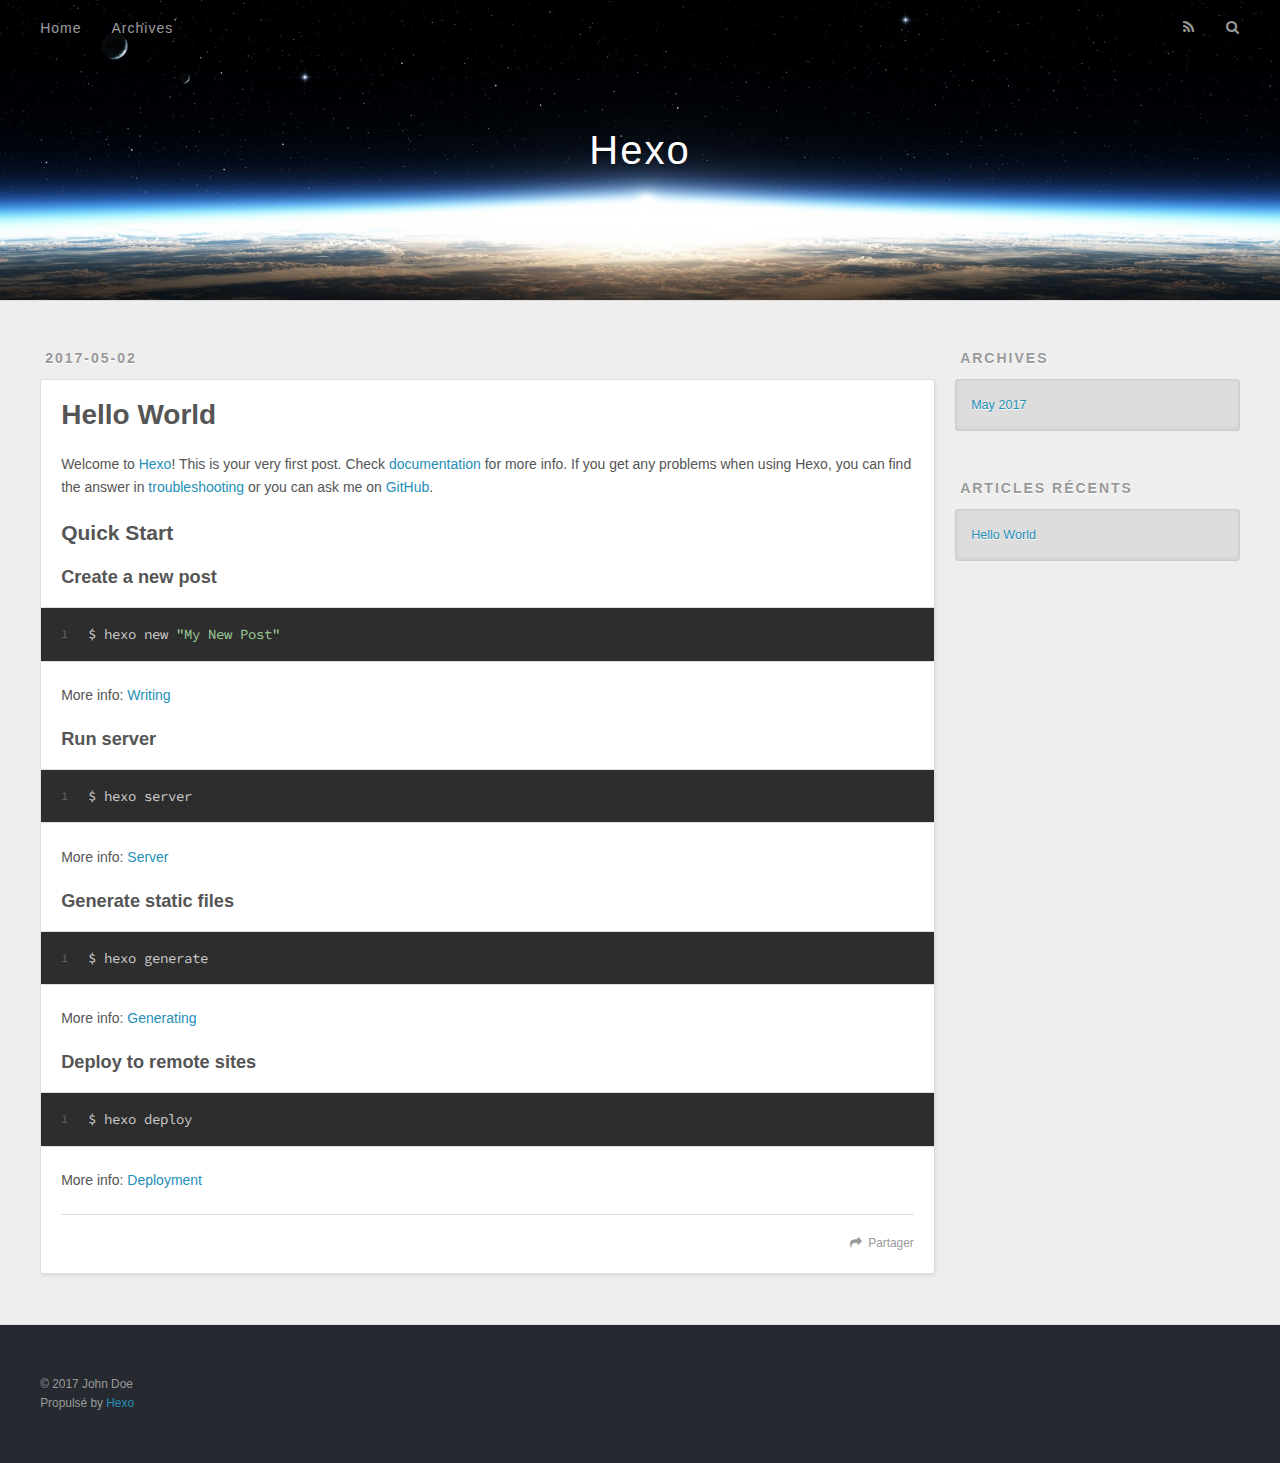
==== index.html @ 189cb456 "Site updated: 2017-05-02 16:30:55" ====
<!DOCTYPE html>
<html>
<head>
  <meta charset="utf-8">
  
  <title>Hexo</title>
  <meta name="viewport" content="width=device-width, initial-scale=1, maximum-scale=1">
  <meta property="og:type" content="website">
<meta property="og:title" content="Hexo">
<meta property="og:url" content="http://yoursite.com/index.html">
<meta property="og:site_name" content="Hexo">
<meta name="twitter:card" content="summary">
<meta name="twitter:title" content="Hexo">
  
    <link rel="alternate" href="/atom.xml" title="Hexo" type="application/atom+xml">
  
  
    <link rel="icon" href="/favicon.png">
  
  
    <link href="//fonts.googleapis.com/css?family=Source+Code+Pro" rel="stylesheet" type="text/css">
  
  <link rel="stylesheet" href="/css/style.css">
  

</head>

<body>
  <div id="container">
    <div id="wrap">
      <header id="header">
  <div id="banner"></div>
  <div id="header-outer" class="outer">
    <div id="header-title" class="inner">
      <h1 id="logo-wrap">
        <a href="/" id="logo">Hexo</a>
      </h1>
      
    </div>
    <div id="header-inner" class="inner">
      <nav id="main-nav">
        <a id="main-nav-toggle" class="nav-icon"></a>
        
          <a class="main-nav-link" href="/">Home</a>
        
          <a class="main-nav-link" href="/archives">Archives</a>
        
      </nav>
      <nav id="sub-nav">
        
          <a id="nav-rss-link" class="nav-icon" href="/atom.xml" title="Flux RSS"></a>
        
        <a id="nav-search-btn" class="nav-icon" title="Rechercher"></a>
      </nav>
      <div id="search-form-wrap">
        <form action="//google.com/search" method="get" accept-charset="UTF-8" class="search-form"><input type="search" name="q" class="search-form-input" placeholder="Search"><button type="submit" class="search-form-submit">&#xF002;</button><input type="hidden" name="sitesearch" value="http://yoursite.com"></form>
      </div>
    </div>
  </div>
</header>
      <div class="outer">
        <section id="main">
  
    <article id="post-hello-world" class="article article-type-post" itemscope itemprop="blogPost">
  <div class="article-meta">
    <a href="/2017/05/02/hello-world/" class="article-date">
  <time datetime="2017-05-02T08:18:57.181Z" itemprop="datePublished">2017-05-02</time>
</a>
    
  </div>
  <div class="article-inner">
    
    
      <header class="article-header">
        
  
    <h1 itemprop="name">
      <a class="article-title" href="/2017/05/02/hello-world/">Hello World</a>
    </h1>
  

      </header>
    
    <div class="article-entry" itemprop="articleBody">
      
        <p>Welcome to <a href="https://hexo.io/" target="_blank" rel="external">Hexo</a>! This is your very first post. Check <a href="https://hexo.io/docs/" target="_blank" rel="external">documentation</a> for more info. If you get any problems when using Hexo, you can find the answer in <a href="https://hexo.io/docs/troubleshooting.html" target="_blank" rel="external">troubleshooting</a> or you can ask me on <a href="https://github.com/hexojs/hexo/issues" target="_blank" rel="external">GitHub</a>.</p>
<h2 id="Quick-Start"><a href="#Quick-Start" class="headerlink" title="Quick Start"></a>Quick Start</h2><h3 id="Create-a-new-post"><a href="#Create-a-new-post" class="headerlink" title="Create a new post"></a>Create a new post</h3><figure class="highlight bash"><table><tr><td class="gutter"><pre><div class="line">1</div></pre></td><td class="code"><pre><div class="line">$ hexo new <span class="string">"My New Post"</span></div></pre></td></tr></table></figure>
<p>More info: <a href="https://hexo.io/docs/writing.html" target="_blank" rel="external">Writing</a></p>
<h3 id="Run-server"><a href="#Run-server" class="headerlink" title="Run server"></a>Run server</h3><figure class="highlight bash"><table><tr><td class="gutter"><pre><div class="line">1</div></pre></td><td class="code"><pre><div class="line">$ hexo server</div></pre></td></tr></table></figure>
<p>More info: <a href="https://hexo.io/docs/server.html" target="_blank" rel="external">Server</a></p>
<h3 id="Generate-static-files"><a href="#Generate-static-files" class="headerlink" title="Generate static files"></a>Generate static files</h3><figure class="highlight bash"><table><tr><td class="gutter"><pre><div class="line">1</div></pre></td><td class="code"><pre><div class="line">$ hexo generate</div></pre></td></tr></table></figure>
<p>More info: <a href="https://hexo.io/docs/generating.html" target="_blank" rel="external">Generating</a></p>
<h3 id="Deploy-to-remote-sites"><a href="#Deploy-to-remote-sites" class="headerlink" title="Deploy to remote sites"></a>Deploy to remote sites</h3><figure class="highlight bash"><table><tr><td class="gutter"><pre><div class="line">1</div></pre></td><td class="code"><pre><div class="line">$ hexo deploy</div></pre></td></tr></table></figure>
<p>More info: <a href="https://hexo.io/docs/deployment.html" target="_blank" rel="external">Deployment</a></p>

      
    </div>
    <footer class="article-footer">
      <a data-url="http://yoursite.com/2017/05/02/hello-world/" data-id="cj27aip4900002wi1bpzi18tr" class="article-share-link">Partager</a>
      
      
    </footer>
  </div>
  
</article>


  

</section>
        
          <aside id="sidebar">
  
    

  
    

  
    
  
    
  <div class="widget-wrap">
    <h3 class="widget-title">Archives</h3>
    <div class="widget">
      <ul class="archive-list"><li class="archive-list-item"><a class="archive-list-link" href="/archives/2017/05/">May 2017</a></li></ul>
    </div>
  </div>


  
    
  <div class="widget-wrap">
    <h3 class="widget-title">Articles récents</h3>
    <div class="widget">
      <ul>
        
          <li>
            <a href="/2017/05/02/hello-world/">Hello World</a>
          </li>
        
      </ul>
    </div>
  </div>

  
</aside>
        
      </div>
      <footer id="footer">
  
  <div class="outer">
    <div id="footer-info" class="inner">
      &copy; 2017 John Doe<br>
      Propulsé by <a href="http://hexo.io/" target="_blank">Hexo</a>
    </div>
  </div>
</footer>
    </div>
    <nav id="mobile-nav">
  
    <a href="/" class="mobile-nav-link">Home</a>
  
    <a href="/archives" class="mobile-nav-link">Archives</a>
  
</nav>
    

<script src="//ajax.googleapis.com/ajax/libs/jquery/2.0.3/jquery.min.js"></script>


  <link rel="stylesheet" href="/fancybox/jquery.fancybox.css">
  <script src="/fancybox/jquery.fancybox.pack.js"></script>


<script src="/js/script.js"></script>

  </div>
</body>
</html>
---- css/style.css ----
body {
  width: 100%;
}
body:before,
body:after {
  content: "";
  display: table;
}
body:after {
  clear: both;
}
html,
body,
div,
span,
applet,
object,
iframe,
h1,
h2,
h3,
h4,
h5,
h6,
p,
blockquote,
pre,
a,
abbr,
acronym,
address,
big,
cite,
code,
del,
dfn,
em,
img,
ins,
kbd,
q,
s,
samp,
small,
strike,
strong,
sub,
sup,
tt,
var,
dl,
dt,
dd,
ol,
ul,
li,
fieldset,
form,
label,
legend,
table,
caption,
tbody,
tfoot,
thead,
tr,
th,
td {
  margin: 0;
  padding: 0;
  border: 0;
  outline: 0;
  font-weight: inherit;
  font-style: inherit;
  font-family: inherit;
  font-size: 100%;
  vertical-align: baseline;
}
body {
  line-height: 1;
  color: #000;
  background: #fff;
}
ol,
ul {
  list-style: none;
}
table {
  border-collapse: separate;
  border-spacing: 0;
  vertical-align: middle;
}
caption,
th,
td {
  text-align: left;
  font-weight: normal;
  vertical-align: middle;
}
a img {
  border: none;
}
input,
button {
  margin: 0;
  padding: 0;
}
input::-moz-focus-inner,
button::-moz-focus-inner {
  border: 0;
  padding: 0;
}
@font-face {
  font-family: FontAwesome;
  font-style: normal;
  font-weight: normal;
  src: url("fonts/fontawesome-webfont.eot?v=#4.0.3");
  src: url("fonts/fontawesome-webfont.eot?#iefix&v=#4.0.3") format("embedded-opentype"), url("fonts/fontawesome-webfont.woff?v=#4.0.3") format("woff"), url("fonts/fontawesome-webfont.ttf?v=#4.0.3") format("truetype"), url("fonts/fontawesome-webfont.svg#fontawesomeregular?v=#4.0.3") format("svg");
}
html,
body,
#container {
  height: 100%;
}
body {
  background: #eee;
  font: 14px "Helvetica Neue", Helvetica, Arial, sans-serif;
  -webkit-text-size-adjust: 100%;
}
.outer {
  max-width: 1220px;
  margin: 0 auto;
  padding: 0 20px;
}
.outer:before,
.outer:after {
  content: "";
  display: table;
}
.outer:after {
  clear: both;
}
.inner {
  display: inline;
  float: left;
  width: 98.33333333333333%;
  margin: 0 0.833333333333333%;
}
.left,
.alignleft {
  float: left;
}
.right,
.alignright {
  float: right;
}
.clear {
  clear: both;
}
#container {
  position: relative;
}
.mobile-nav-on {
  overflow: hidden;
}
#wrap {
  height: 100%;
  width: 100%;
  position: absolute;
  top: 0;
  left: 0;
  -webkit-transition: 0.2s ease-out;
  -moz-transition: 0.2s ease-out;
  -ms-transition: 0.2s ease-out;
  transition: 0.2s ease-out;
  z-index: 1;
  background: #eee;
}
.mobile-nav-on #wrap {
  left: 280px;
}
@media screen and (min-width: 768px) {
  #main {
    display: inline;
    float: left;
    width: 73.33333333333333%;
    margin: 0 0.833333333333333%;
  }
}
.article-date,
.article-category-link,
.archive-year,
.widget-title {
  text-decoration: none;
  text-transform: uppercase;
  letter-spacing: 2px;
  color: #999;
  margin-bottom: 1em;
  margin-left: 5px;
  line-height: 1em;
  text-shadow: 0 1px #fff;
  font-weight: bold;
}
.article-inner,
.archive-article-inner {
  background: #fff;
  -webkit-box-shadow: 1px 2px 3px #ddd;
  box-shadow: 1px 2px 3px #ddd;
  border: 1px solid #ddd;
  border-radius: 3px;
}
.article-entry h1,
.widget h1 {
  font-size: 2em;
}
.article-entry h2,
.widget h2 {
  font-size: 1.5em;
}
.article-entry h3,
.widget h3 {
  font-size: 1.3em;
}
.article-entry h4,
.widget h4 {
  font-size: 1.2em;
}
.article-entry h5,
.widget h5 {
  font-size: 1em;
}
.article-entry h6,
.widget h6 {
  font-size: 1em;
  color: #999;
}
.article-entry hr,
.widget hr {
  border: 1px dashed #ddd;
}
.article-entry strong,
.widget strong {
  font-weight: bold;
}
.article-entry em,
.widget em,
.article-entry cite,
.widget cite {
  font-style: italic;
}
.article-entry sup,
.widget sup,
.article-entry sub,
.widget sub {
  font-size: 0.75em;
  line-height: 0;
  position: relative;
  vertical-align: baseline;
}
.article-entry sup,
.widget sup {
  top: -0.5em;
}
.article-entry sub,
.widget sub {
  bottom: -0.2em;
}
.article-entry small,
.widget small {
  font-size: 0.85em;
}
.article-entry acronym,
.widget acronym,
.article-entry abbr,
.widget abbr {
  border-bottom: 1px dotted;
}
.article-entry ul,
.widget ul,
.article-entry ol,
.widget ol,
.article-entry dl,
.widget dl {
  margin: 0 20px;
  line-height: 1.6em;
}
.article-entry ul ul,
.widget ul ul,
.article-entry ol ul,
.widget ol ul,
.article-entry ul ol,
.widget ul ol,
.article-entry ol ol,
.widget ol ol {
  margin-top: 0;
  margin-bottom: 0;
}
.article-entry ul,
.widget ul {
  list-style: disc;
}
.article-entry ol,
.widget ol {
  list-style: decimal;
}
.article-entry dt,
.widget dt {
  font-weight: bold;
}
#header {
  height: 300px;
  position: relative;
  border-bottom: 1px solid #ddd;
}
#header:before,
#header:after {
  content: "";
  position: absolute;
  left: 0;
  right: 0;
  height: 40px;
}
#header:before {
  top: 0;
  background: -webkit-linear-gradient(rgba(0,0,0,0.2), transparent);
  background: -moz-linear-gradient(rgba(0,0,0,0.2), transparent);
  background: -ms-linear-gradient(rgba(0,0,0,0.2), transparent);
  background: linear-gradient(rgba(0,0,0,0.2), transparent);
}
#header:after {
  bottom: 0;
  background: -webkit-linear-gradient(transparent, rgba(0,0,0,0.2));
  background: -moz-linear-gradient(transparent, rgba(0,0,0,0.2));
  background: -ms-linear-gradient(transparent, rgba(0,0,0,0.2));
  background: linear-gradient(transparent, rgba(0,0,0,0.2));
}
#header-outer {
  height: 100%;
  position: relative;
}
#header-inner {
  position: relative;
  overflow: hidden;
}
#banner {
  position: absolute;
  top: 0;
  left: 0;
  width: 100%;
  height: 100%;
  background: url("images/banner.jpg") center #000;
  -webkit-background-size: cover;
  -moz-background-size: cover;
  background-size: cover;
  z-index: -1;
}
#header-title {
  text-align: center;
  height: 40px;
  position: absolute;
  top: 50%;
  left: 0;
  margin-top: -20px;
}
#logo,
#subtitle {
  text-decoration: none;
  color: #fff;
  font-weight: 300;
  text-shadow: 0 1px 4px rgba(0,0,0,0.3);
}
#logo {
  font-size: 40px;
  line-height: 40px;
  letter-spacing: 2px;
}
#subtitle {
  font-size: 16px;
  line-height: 16px;
  letter-spacing: 1px;
}
#subtitle-wrap {
  margin-top: 16px;
}
#main-nav {
  float: left;
  margin-left: -15px;
}
.nav-icon,
.main-nav-link {
  float: left;
  color: #fff;
  opacity: 0.6;
  text-decoration: none;
  text-shadow: 0 1px rgba(0,0,0,0.2);
  -webkit-transition: opacity 0.2s;
  -moz-transition: opacity 0.2s;
  -ms-transition: opacity 0.2s;
  transition: opacity 0.2s;
  display: block;
  padding: 20px 15px;
}
.nav-icon:hover,
.main-nav-link:hover {
  opacity: 1;
}
.nav-icon {
  font-family: FontAwesome;
  text-align: center;
  font-size: 14px;
  width: 14px;
  height: 14px;
  padding: 20px 15px;
  position: relative;
  cursor: pointer;
}
.main-nav-link {
  font-weight: 300;
  letter-spacing: 1px;
}
@media screen and (max-width: 479px) {
  .main-nav-link {
    display: none;
  }
}
#main-nav-toggle {
  display: none;
}
#main-nav-toggle:before {
  content: "\f0c9";
}
@media screen and (max-width: 479px) {
  #main-nav-toggle {
    display: block;
  }
}
#sub-nav {
  float: right;
  margin-right: -15px;
}
#nav-rss-link:before {
  content: "\f09e";
}
#nav-search-btn:before {
  content: "\f002";
}
#search-form-wrap {
  position: absolute;
  top: 15px;
  width: 150px;
  height: 30px;
  right: -150px;
  opacity: 0;
  -webkit-transition: 0.2s ease-out;
  -moz-transition: 0.2s ease-out;
  -ms-transition: 0.2s ease-out;
  transition: 0.2s ease-out;
}
#search-form-wrap.on {
  opacity: 1;
  right: 0;
}
@media screen and (max-width: 479px) {
  #search-form-wrap {
    width: 100%;
    right: -100%;
  }
}
.search-form {
  position: absolute;
  top: 0;
  left: 0;
  right: 0;
  background: #fff;
  padding: 5px 15px;
  border-radius: 15px;
  -webkit-box-shadow: 0 0 10px rgba(0,0,0,0.3);
  box-shadow: 0 0 10px rgba(0,0,0,0.3);
}
.search-form-input {
  border: none;
  background: none;
  color: #555;
  width: 100%;
  font: 13px "Helvetica Neue", Helvetica, Arial, sans-serif;
  outline: none;
}
.search-form-input::-webkit-search-results-decoration,
.search-form-input::-webkit-search-cancel-button {
  -webkit-appearance: none;
}
.search-form-submit {
  position: absolute;
  top: 50%;
  right: 10px;
  margin-top: -7px;
  font: 13px FontAwesome;
  border: none;
  background: none;
  color: #bbb;
  cursor: pointer;
}
.search-form-submit:hover,
.search-form-submit:focus {
  color: #777;
}
.article {
  margin: 50px 0;
}
.article-inner {
  overflow: hidden;
}
.article-meta:before,
.article-meta:after {
  content: "";
  display: table;
}
.article-meta:after {
  clear: both;
}
.article-date {
  float: left;
}
.article-category {
  float: left;
  line-height: 1em;
  color: #ccc;
  text-shadow: 0 1px #fff;
  margin-left: 8px;
}
.article-category:before {
  content: "\2022";
}
.article-category-link {
  margin: 0 12px 1em;
}
.article-header {
  padding: 20px 20px 0;
}
.article-title {
  text-decoration: none;
  font-size: 2em;
  font-weight: bold;
  color: #555;
  line-height: 1.1em;
  -webkit-transition: color 0.2s;
  -moz-transition: color 0.2s;
  -ms-transition: color 0.2s;
  transition: color 0.2s;
}
a.article-title:hover {
  color: #258fb8;
}
.article-entry {
  color: #555;
  padding: 0 20px;
}
.article-entry:before,
.article-entry:after {
  content: "";
  display: table;
}
.article-entry:after {
  clear: both;
}
.article-entry p,
.article-entry table {
  line-height: 1.6em;
  margin: 1.6em 0;
}
.article-entry h1,
.article-entry h2,
.article-entry h3,
.article-entry h4,
.article-entry h5,
.article-entry h6 {
  font-weight: bold;
}
.article-entry h1,
.article-entry h2,
.article-entry h3,
.article-entry h4,
.article-entry h5,
.article-entry h6 {
  line-height: 1.1em;
  margin: 1.1em 0;
}
.article-entry a {
  color: #258fb8;
  text-decoration: none;
}
.article-entry a:hover {
  text-decoration: underline;
}
.article-entry ul,
.article-entry ol,
.article-entry dl {
  margin-top: 1.6em;
  margin-bottom: 1.6em;
}
.article-entry img,
.article-entry video {
  max-width: 100%;
  height: auto;
  display: block;
  margin: auto;
}
.article-entry iframe {
  border: none;
}
.article-entry table {
  width: 100%;
  border-collapse: collapse;
  border-spacing: 0;
}
.article-entry th {
  font-weight: bold;
  border-bottom: 3px solid #ddd;
  padding-bottom: 0.5em;
}
.article-entry td {
  border-bottom: 1px solid #ddd;
  padding: 10px 0;
}
.article-entry blockquote {
  font-family: Georgia, "Times New Roman", serif;
  font-size: 1.4em;
  margin: 1.6em 20px;
  text-align: center;
}
.article-entry blockquote footer {
  font-size: 14px;
  margin: 1.6em 0;
  font-family: "Helvetica Neue", Helvetica, Arial, sans-serif;
}
.article-entry blockquote footer cite:before {
  content: "—";
  padding: 0 0.5em;
}
.article-entry .pullquote {
  text-align: left;
  width: 45%;
  margin: 0;
}
.article-entry .pullquote.left {
  margin-left: 0.5em;
  margin-right: 1em;
}
.article-entry .pullquote.right {
  margin-right: 0.5em;
  margin-left: 1em;
}
.article-entry .caption {
  color: #999;
  display: block;
  font-size: 0.9em;
  margin-top: 0.5em;
  position: relative;
  text-align: center;
}
.article-entry .video-container {
  position: relative;
  padding-top: 56.25%;
  height: 0;
  overflow: hidden;
}
.article-entry .video-container iframe,
.article-entry .video-container object,
.article-entry .video-container embed {
  position: absolute;
  top: 0;
  left: 0;
  width: 100%;
  height: 100%;
  margin-top: 0;
}
.article-more-link a {
  display: inline-block;
  line-height: 1em;
  padding: 6px 15px;
  border-radius: 15px;
  background: #eee;
  color: #999;
  text-shadow: 0 1px #fff;
  text-decoration: none;
}
.article-more-link a:hover {
  background: #258fb8;
  color: #fff;
  text-decoration: none;
  text-shadow: 0 1px #1e7293;
}
.article-footer {
  font-size: 0.85em;
  line-height: 1.6em;
  border-top: 1px solid #ddd;
  padding-top: 1.6em;
  margin: 0 20px 20px;
}
.article-footer:before,
.article-footer:after {
  content: "";
  display: table;
}
.article-footer:after {
  clear: both;
}
.article-footer a {
  color: #999;
  text-decoration: none;
}
.article-footer a:hover {
  color: #555;
}
.article-tag-list-item {
  float: left;
  margin-right: 10px;
}
.article-tag-list-link:before {
  content: "#";
}
.article-comment-link {
  float: right;
}
.article-comment-link:before {
  content: "\f075";
  font-family: FontAwesome;
  padding-right: 8px;
}
.article-share-link {
  cursor: pointer;
  float: right;
  margin-left: 20px;
}
.article-share-link:before {
  content: "\f064";
  font-family: FontAwesome;
  padding-right: 6px;
}
#article-nav {
  position: relative;
}
#article-nav:before,
#article-nav:after {
  content: "";
  display: table;
}
#article-nav:after {
  clear: both;
}
@media screen and (min-width: 768px) {
  #article-nav {
    margin: 50px 0;
  }
  #article-nav:before {
    width: 8px;
    height: 8px;
    position: absolute;
    top: 50%;
    left: 50%;
    margin-top: -4px;
    margin-left: -4px;
    content: "";
    border-radius: 50%;
    background: #ddd;
    -webkit-box-shadow: 0 1px 2px #fff;
    box-shadow: 0 1px 2px #fff;
  }
}
.article-nav-link-wrap {
  text-decoration: none;
  text-shadow: 0 1px #fff;
  color: #999;
  -webkit-box-sizing: border-box;
  -moz-box-sizing: border-box;
  box-sizing: border-box;
  margin-top: 50px;
  text-align: center;
  display: block;
}
.article-nav-link-wrap:hover {
  color: #555;
}
@media screen and (min-width: 768px) {
  .article-nav-link-wrap {
    width: 50%;
    margin-top: 0;
  }
}
@media screen and (min-width: 768px) {
  #article-nav-newer {
    float: left;
    text-align: right;
    padding-right: 20px;
  }
}
@media screen and (min-width: 768px) {
  #article-nav-older {
    float: right;
    text-align: left;
    padding-left: 20px;
  }
}
.article-nav-caption {
  text-transform: uppercase;
  letter-spacing: 2px;
  color: #ddd;
  line-height: 1em;
  font-weight: bold;
}
#article-nav-newer .article-nav-caption {
  margin-right: -2px;
}
.article-nav-title {
  font-size: 0.85em;
  line-height: 1.6em;
  margin-top: 0.5em;
}
.article-share-box {
  position: absolute;
  display: none;
  background: #fff;
  -webkit-box-shadow: 1px 2px 10px rgba(0,0,0,0.2);
  box-shadow: 1px 2px 10px rgba(0,0,0,0.2);
  border-radius: 3px;
  margin-left: -145px;
  overflow: hidden;
  z-index: 1;
}
.article-share-box.on {
  display: block;
}
.article-share-input {
  width: 100%;
  background: none;
  -webkit-box-sizing: border-box;
  -moz-box-sizing: border-box;
  box-sizing: border-box;
  font: 14px "Helvetica Neue", Helvetica, Arial, sans-serif;
  padding: 0 15px;
  color: #555;
  outline: none;
  border: 1px solid #ddd;
  border-radius: 3px 3px 0 0;
  height: 36px;
  line-height: 36px;
}
.article-share-links {
  background: #eee;
}
.article-share-links:before,
.article-share-links:after {
  content: "";
  display: table;
}
.article-share-links:after {
  clear: both;
}
.article-share-twitter,
.article-share-facebook,
.article-share-pinterest,
.article-share-google {
  width: 50px;
  height: 36px;
  display: block;
  float: left;
  position: relative;
  color: #999;
  text-shadow: 0 1px #fff;
}
.article-share-twitter:before,
.article-share-facebook:before,
.article-share-pinterest:before,
.article-share-google:before {
  font-size: 20px;
  font-family: FontAwesome;
  width: 20px;
  height: 20px;
  position: absolute;
  top: 50%;
  left: 50%;
  margin-top: -10px;
  margin-left: -10px;
  text-align: center;
}
.article-share-twitter:hover,
.article-share-facebook:hover,
.article-share-pinterest:hover,
.article-share-google:hover {
  color: #fff;
}
.article-share-twitter:before {
  content: "\f099";
}
.article-share-twitter:hover {
  background: #00aced;
  text-shadow: 0 1px #008abe;
}
.article-share-facebook:before {
  content: "\f09a";
}
.article-share-facebook:hover {
  background: #3b5998;
  text-shadow: 0 1px #2f477a;
}
.article-share-pinterest:before {
  content: "\f0d2";
}
.article-share-pinterest:hover {
  background: #cb2027;
  text-shadow: 0 1px #a21a1f;
}
.article-share-google:before {
  content: "\f0d5";
}
.article-share-google:hover {
  background: #dd4b39;
  text-shadow: 0 1px #be3221;
}
.article-gallery {
  background: #000;
  position: relative;
}
.article-gallery-photos {
  position: relative;
  overflow: hidden;
}
.article-gallery-img {
  display: none;
  max-width: 100%;
}
.article-gallery-img:first-child {
  display: block;
}
.article-gallery-img.loaded {
  position: absolute;
  display: block;
}
.article-gallery-img img {
  display: block;
  max-width: 100%;
  margin: 0 auto;
}
#comments {
  background: #fff;
  -webkit-box-shadow: 1px 2px 3px #ddd;
  box-shadow: 1px 2px 3px #ddd;
  padding: 20px;
  border: 1px solid #ddd;
  border-radius: 3px;
  margin: 50px 0;
}
#comments a {
  color: #258fb8;
}
.archives-wrap {
  margin: 50px 0;
}
.archives:before,
.archives:after {
  content: "";
  display: table;
}
.archives:after {
  clear: both;
}
.archive-year-wrap {
  margin-bottom: 1em;
}
.archives {
  -webkit-column-gap: 10px;
  -moz-column-gap: 10px;
  column-gap: 10px;
}
@media screen and (min-width: 480px) and (max-width: 767px) {
  .archives {
    -webkit-column-count: 2;
    -moz-column-count: 2;
    column-count: 2;
  }
}
@media screen and (min-width: 768px) {
  .archives {
    -webkit-column-count: 3;
    -moz-column-count: 3;
    column-count: 3;
  }
}
.archive-article {
  -webkit-column-break-inside: avoid;
  page-break-inside: avoid;
  overflow: hidden;
  break-inside: avoid-column;
}
.archive-article-inner {
  padding: 10px;
  margin-bottom: 15px;
}
.archive-article-title {
  text-decoration: none;
  font-weight: bold;
  color: #555;
  -webkit-transition: color 0.2s;
  -moz-transition: color 0.2s;
  -ms-transition: color 0.2s;
  transition: color 0.2s;
  line-height: 1.6em;
}
.archive-article-title:hover {
  color: #258fb8;
}
.archive-article-footer {
  margin-top: 1em;
}
.archive-article-date {
  color: #999;
  text-decoration: none;
  font-size: 0.85em;
  line-height: 1em;
  margin-bottom: 0.5em;
  display: block;
}
#page-nav {
  margin: 50px auto;
  background: #fff;
  -webkit-box-shadow: 1px 2px 3px #ddd;
  box-shadow: 1px 2px 3px #ddd;
  border: 1px solid #ddd;
  border-radius: 3px;
  text-align: center;
  color: #999;
  overflow: hidden;
}
#page-nav:before,
#page-nav:after {
  content: "";
  display: table;
}
#page-nav:after {
  clear: both;
}
#page-nav a,
#page-nav span {
  padding: 10px 20px;
  line-height: 1;
  height: 2ex;
}
#page-nav a {
  color: #999;
  text-decoration: none;
}
#page-nav a:hover {
  background: #999;
  color: #fff;
}
#page-nav .prev {
  float: left;
}
#page-nav .next {
  float: right;
}
#page-nav .page-number {
  display: inline-block;
}
@media screen and (max-width: 479px) {
  #page-nav .page-number {
    display: none;
  }
}
#page-nav .current {
  color: #555;
  font-weight: bold;
}
#page-nav .space {
  color: #ddd;
}
#footer {
  background: #262a30;
  padding: 50px 0;
  border-top: 1px solid #ddd;
  color: #999;
}
#footer a {
  color: #258fb8;
  text-decoration: none;
}
#footer a:hover {
  text-decoration: underline;
}
#footer-info {
  line-height: 1.6em;
  font-size: 0.85em;
}
.article-entry pre,
.article-entry .highlight {
  background: #2d2d2d;
  margin: 0 -20px;
  padding: 15px 20px;
  border-style: solid;
  border-color: #ddd;
  border-width: 1px 0;
  overflow: auto;
  color: #ccc;
  line-height: 22.400000000000002px;
}
.article-entry .highlight .gutter pre,
.article-entry .gist .gist-file .gist-data .line-numbers {
  color: #666;
  font-size: 0.85em;
}
.article-entry pre,
.article-entry code {
  font-family: "Source Code Pro", Consolas, Monaco, Menlo, Consolas, monospace;
}
.article-entry code {
  background: #eee;
  text-shadow: 0 1px #fff;
  padding: 0 0.3em;
}
.article-entry pre code {
  background: none;
  text-shadow: none;
  padding: 0;
}
.article-entry .highlight pre {
  border: none;
  margin: 0;
  padding: 0;
}
.article-entry .highlight table {
  margin: 0;
  width: auto;
}
.article-entry .highlight td {
  border: none;
  padding: 0;
}
.article-entry .highlight figcaption {
  font-size: 0.85em;
  color: #999;
  line-height: 1em;
  margin-bottom: 1em;
}
.article-entry .highlight figcaption:before,
.article-entry .highlight figcaption:after {
  content: "";
  display: table;
}
.article-entry .highlight figcaption:after {
  clear: both;
}
.article-entry .highlight figcaption a {
  float: right;
}
.article-entry .highlight .gutter pre {
  text-align: right;
  padding-right: 20px;
}
.article-entry .highlight .line {
  height: 22.400000000000002px;
}
.article-entry .highlight .line.marked {
  background: #515151;
}
.article-entry .gist {
  margin: 0 -20px;
  border-style: solid;
  border-color: #ddd;
  border-width: 1px 0;
  background: #2d2d2d;
  padding: 15px 20px 15px 0;
}
.article-entry .gist .gist-file {
  border: none;
  font-family: "Source Code Pro", Consolas, Monaco, Menlo, Consolas, monospace;
  margin: 0;
}
.article-entry .gist .gist-file .gist-data {
  background: none;
  border: none;
}
.article-entry .gist .gist-file .gist-data .line-numbers {
  background: none;
  border: none;
  padding: 0 20px 0 0;
}
.article-entry .gist .gist-file .gist-data .line-data {
  padding: 0 !important;
}
.article-entry .gist .gist-file .highlight {
  margin: 0;
  padding: 0;
  border: none;
}
.article-entry .gist .gist-file .gist-meta {
  background: #2d2d2d;
  color: #999;
  font: 0.85em "Helvetica Neue", Helvetica, Arial, sans-serif;
  text-shadow: 0 0;
  padding: 0;
  margin-top: 1em;
  margin-left: 20px;
}
.article-entry .gist .gist-file .gist-meta a {
  color: #258fb8;
  font-weight: normal;
}
.article-entry .gist .gist-file .gist-meta a:hover {
  text-decoration: underline;
}
pre .comment,
pre .title {
  color: #999;
}
pre .variable,
pre .attribute,
pre .tag,
pre .regexp,
pre .ruby .constant,
pre .xml .tag .title,
pre .xml .pi,
pre .xml .doctype,
pre .html .doctype,
pre .css .id,
pre .css .class,
pre .css .pseudo {
  color: #f2777a;
}
pre .number,
pre .preprocessor,
pre .built_in,
pre .literal,
pre .params,
pre .constant {
  color: #f99157;
}
pre .class,
pre .ruby .class .title,
pre .css .rules .attribute {
  color: #9c9;
}
pre .string,
pre .value,
pre .inheritance,
pre .header,
pre .ruby .symbol,
pre .xml .cdata {
  color: #9c9;
}
pre .css .hexcolor {
  color: #6cc;
}
pre .function,
pre .python .decorator,
pre .python .title,
pre .ruby .function .title,
pre .ruby .title .keyword,
pre .perl .sub,
pre .javascript .title,
pre .coffeescript .title {
  color: #69c;
}
pre .keyword,
pre .javascript .function {
  color: #c9c;
}
@media screen and (max-width: 479px) {
  #mobile-nav {
    position: absolute;
    top: 0;
    left: 0;
    width: 280px;
    height: 100%;
    background: #191919;
    border-right: 1px solid #fff;
  }
}
@media screen and (max-width: 479px) {
  .mobile-nav-link {
    display: block;
    color: #999;
    text-decoration: none;
    padding: 15px 20px;
    font-weight: bold;
  }
  .mobile-nav-link:hover {
    color: #fff;
  }
}
@media screen and (min-width: 768px) {
  #sidebar {
    display: inline;
    float: left;
    width: 23.333333333333332%;
    margin: 0 0.833333333333333%;
  }
}
.widget-wrap {
  margin: 50px 0;
}
.widget {
  color: #777;
  text-shadow: 0 1px #fff;
  background: #ddd;
  -webkit-box-shadow: 0 -1px 4px #ccc inset;
  box-shadow: 0 -1px 4px #ccc inset;
  border: 1px solid #ccc;
  padding: 15px;
  border-radius: 3px;
}
.widget a {
  color: #258fb8;
  text-decoration: none;
}
.widget a:hover {
  text-decoration: underline;
}
.widget ul ul,
.widget ol ul,
.widget dl ul,
.widget ul ol,
.widget ol ol,
.widget dl ol,
.widget ul dl,
.widget ol dl,
.widget dl dl {
  margin-left: 15px;
  list-style: disc;
}
.widget {
  line-height: 1.6em;
  word-wrap: break-word;
  font-size: 0.9em;
}
.widget ul,
.widget ol {
  list-style: none;
  margin: 0;
}
.widget ul ul,
.widget ol ul,
.widget ul ol,
.widget ol ol {
  margin: 0 20px;
}
.widget ul ul,
.widget ol ul {
  list-style: disc;
}
.widget ul ol,
.widget ol ol {
  list-style: decimal;
}
.category-list-count,
.tag-list-count,
.archive-list-count {
  padding-left: 5px;
  color: #999;
  font-size: 0.85em;
}
.category-list-count:before,
.tag-list-count:before,
.archive-list-count:before {
  content: "(";
}
.category-list-count:after,
.tag-list-count:after,
.archive-list-count:after {
  content: ")";
}
.tagcloud a {
  margin-right: 5px;
  display: inline-block;
}
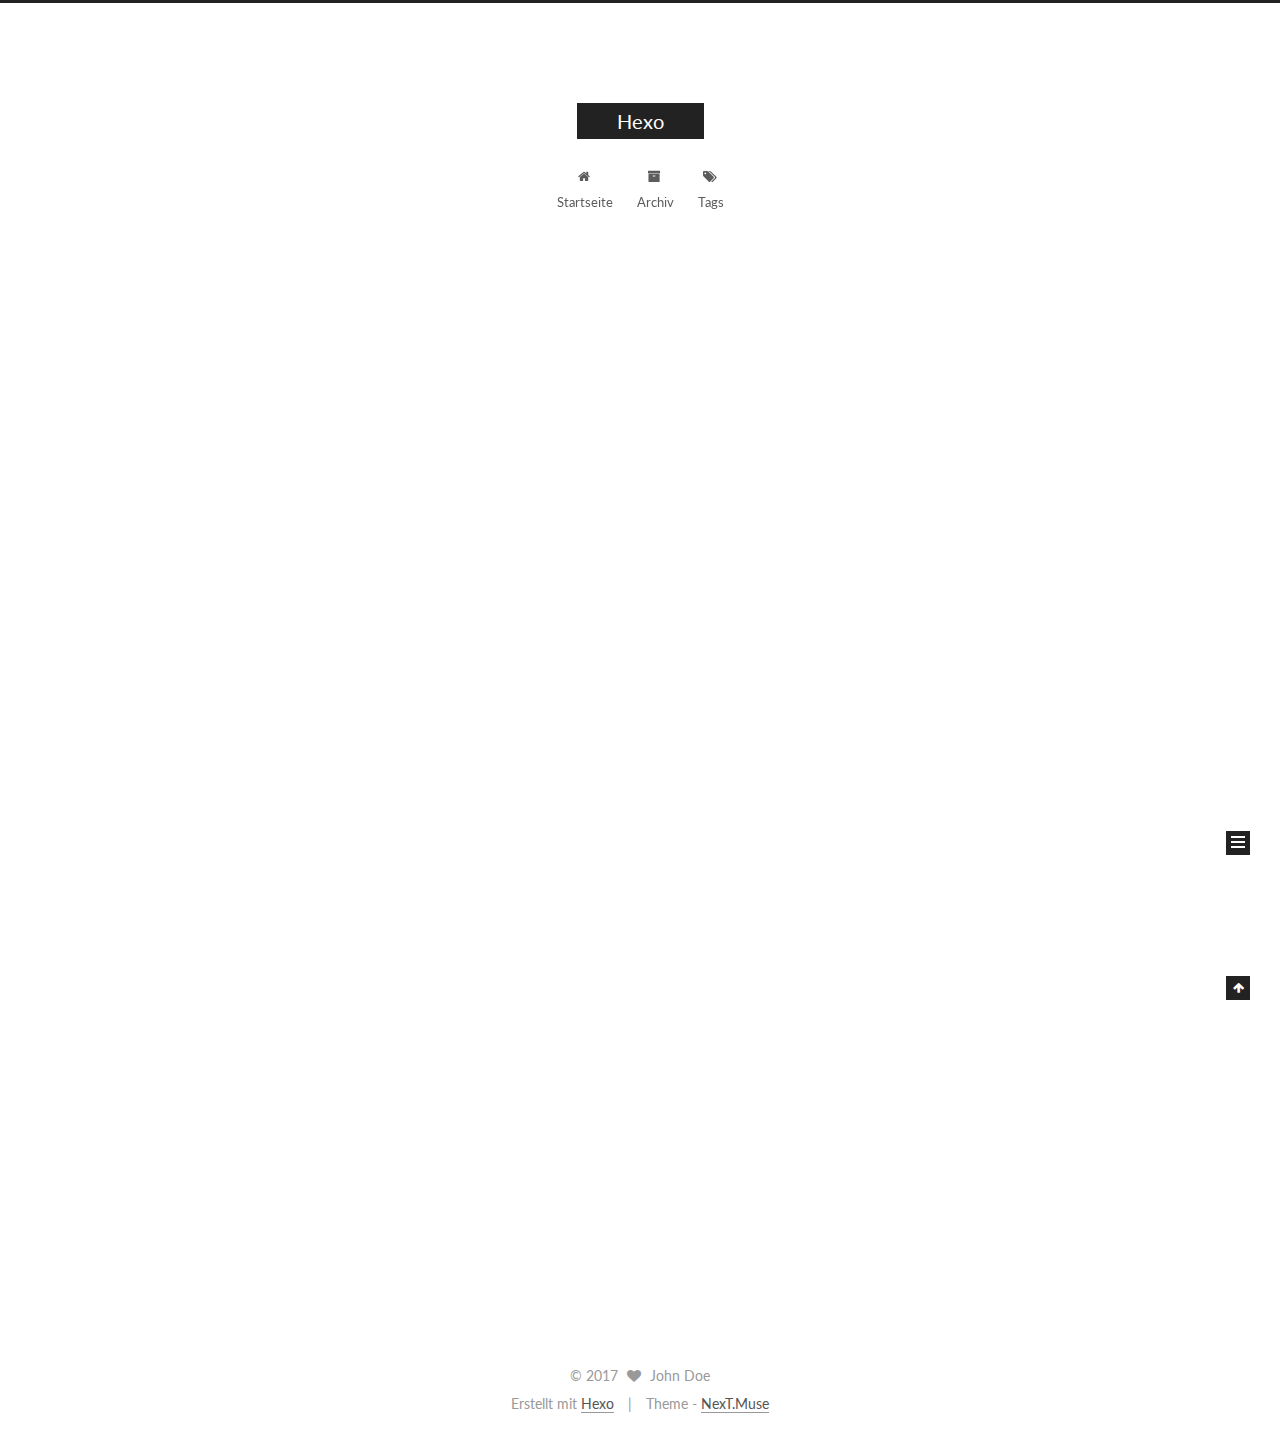
==== commit acf4b4cd: "Site updated: 2017-05-02 16:42:52" ====
--- a/index.html
+++ b/index.html
@@ -1,89 +1,332 @@
-<!DOCTYPE html>
-<html>
+<!doctype html>
+
+
+
+  
+
+
+<html class="theme-next muse use-motion" lang="">
 <head>
-  <meta charset="utf-8">
-  
-  <title>Hexo</title>
-  <meta name="viewport" content="width=device-width, initial-scale=1, maximum-scale=1">
-  <meta property="og:type" content="website">
+  <meta charset="UTF-8"/>
+<meta http-equiv="X-UA-Compatible" content="IE=edge" />
+<meta name="viewport" content="width=device-width, initial-scale=1, maximum-scale=1"/>
+
+
+
+
+
+
+<meta http-equiv="Cache-Control" content="no-transform" />
+<meta http-equiv="Cache-Control" content="no-siteapp" />
+
+
+
+
+
+
+
+
+
+
+
+
+
+
+
+  
+  
+  <link href="/lib/fancybox/source/jquery.fancybox.css?v=2.1.5" rel="stylesheet" type="text/css" />
+
+
+
+
+  
+  
+  
+  
+
+  
+    
+    
+  
+
+  
+
+  
+
+  
+
+  
+
+  
+    
+    
+    <link href="//fonts.googleapis.com/css?family=Lato:300,300italic,400,400italic,700,700italic&subset=latin,latin-ext" rel="stylesheet" type="text/css">
+  
+
+
+
+
+
+
+<link href="/lib/font-awesome/css/font-awesome.min.css?v=4.6.2" rel="stylesheet" type="text/css" />
+
+<link href="/css/main.css?v=5.1.1" rel="stylesheet" type="text/css" />
+
+
+  <meta name="keywords" content="Hexo, NexT" />
+
+
+
+
+
+
+
+
+  <link rel="shortcut icon" type="image/x-icon" href="/favicon.ico?v=5.1.1" />
+
+
+
+
+
+
+<meta property="og:type" content="website">
 <meta property="og:title" content="Hexo">
 <meta property="og:url" content="http://yoursite.com/index.html">
 <meta property="og:site_name" content="Hexo">
 <meta name="twitter:card" content="summary">
 <meta name="twitter:title" content="Hexo">
-  
-    <link rel="alternate" href="/atom.xml" title="Hexo" type="application/atom+xml">
-  
-  
-    <link rel="icon" href="/favicon.png">
-  
-  
-    <link href="//fonts.googleapis.com/css?family=Source+Code+Pro" rel="stylesheet" type="text/css">
-  
-  <link rel="stylesheet" href="/css/style.css">
-  
-
+
+
+
+<script type="text/javascript" id="hexo.configurations">
+  var NexT = window.NexT || {};
+  var CONFIG = {
+    root: '/',
+    scheme: 'Muse',
+    sidebar: {"position":"left","display":"post","offset":12,"offset_float":0,"b2t":false,"scrollpercent":false},
+    fancybox: true,
+    motion: true,
+    duoshuo: {
+      userId: '0',
+      author: 'Author'
+    },
+    algolia: {
+      applicationID: '',
+      apiKey: '',
+      indexName: '',
+      hits: {"per_page":10},
+      labels: {"input_placeholder":"Search for Posts","hits_empty":"We didn't find any results for the search: ${query}","hits_stats":"${hits} results found in ${time} ms"}
+    }
+  };
+</script>
+
+
+
+  <link rel="canonical" href="http://yoursite.com/"/>
+
+
+
+
+
+  <title>Hexo</title>
 </head>
 
-<body>
-  <div id="container">
-    <div id="wrap">
-      <header id="header">
-  <div id="banner"></div>
-  <div id="header-outer" class="outer">
-    <div id="header-title" class="inner">
-      <h1 id="logo-wrap">
-        <a href="/" id="logo">Hexo</a>
-      </h1>
-      
+<body itemscope itemtype="http://schema.org/WebPage" lang="">
+
+  
+
+
+
+
+
+
+
+
+
+
+
+
+
+
+  
+  
+    
+  
+
+  <div class="container sidebar-position-left 
+   page-home 
+ ">
+    <div class="headband"></div>
+
+    <header id="header" class="header" itemscope itemtype="http://schema.org/WPHeader">
+      <div class="header-inner"><div class="site-brand-wrapper">
+  <div class="site-meta ">
+    
+
+    <div class="custom-logo-site-title">
+      <a href="/"  class="brand" rel="start">
+        <span class="logo-line-before"><i></i></span>
+        <span class="site-title">Hexo</span>
+        <span class="logo-line-after"><i></i></span>
+      </a>
     </div>
-    <div id="header-inner" class="inner">
-      <nav id="main-nav">
-        <a id="main-nav-toggle" class="nav-icon"></a>
-        
-          <a class="main-nav-link" href="/">Home</a>
-        
-          <a class="main-nav-link" href="/archives">Archives</a>
-        
-      </nav>
-      <nav id="sub-nav">
-        
-          <a id="nav-rss-link" class="nav-icon" href="/atom.xml" title="Flux RSS"></a>
-        
-        <a id="nav-search-btn" class="nav-icon" title="Rechercher"></a>
-      </nav>
-      <div id="search-form-wrap">
-        <form action="//google.com/search" method="get" accept-charset="UTF-8" class="search-form"><input type="search" name="q" class="search-form-input" placeholder="Search"><button type="submit" class="search-form-submit">&#xF002;</button><input type="hidden" name="sitesearch" value="http://yoursite.com"></form>
-      </div>
-    </div>
+      
+        <p class="site-subtitle"></p>
+      
   </div>
-</header>
-      <div class="outer">
-        <section id="main">
-  
-    <article id="post-hello-world" class="article article-type-post" itemscope itemprop="blogPost">
-  <div class="article-meta">
-    <a href="/2017/05/02/hello-world/" class="article-date">
-  <time datetime="2017-05-02T08:18:57.181Z" itemprop="datePublished">2017-05-02</time>
-</a>
-    
+
+  <div class="site-nav-toggle">
+    <button>
+      <span class="btn-bar"></span>
+      <span class="btn-bar"></span>
+      <span class="btn-bar"></span>
+    </button>
   </div>
-  <div class="article-inner">
-    
-    
-      <header class="article-header">
-        
-  
-    <h1 itemprop="name">
-      <a class="article-title" href="/2017/05/02/hello-world/">Hello World</a>
-    </h1>
-  
-
+</div>
+
+<nav class="site-nav">
+  
+
+  
+    <ul id="menu" class="menu">
+      
+        
+        <li class="menu-item menu-item-home">
+          <a href="/" rel="section">
+            
+              <i class="menu-item-icon fa fa-fw fa-home"></i> <br />
+            
+            Startseite
+          </a>
+        </li>
+      
+        
+        <li class="menu-item menu-item-archives">
+          <a href="/archives" rel="section">
+            
+              <i class="menu-item-icon fa fa-fw fa-archive"></i> <br />
+            
+            Archiv
+          </a>
+        </li>
+      
+        
+        <li class="menu-item menu-item-tags">
+          <a href="/tags" rel="section">
+            
+              <i class="menu-item-icon fa fa-fw fa-tags"></i> <br />
+            
+            Tags
+          </a>
+        </li>
+      
+
+      
+    </ul>
+  
+
+  
+</nav>
+
+
+
+ </div>
+    </header>
+
+    <main id="main" class="main">
+      <div class="main-inner">
+        <div class="content-wrap">
+          <div id="content" class="content">
+            
+  <section id="posts" class="posts-expand">
+    
+      
+
+  
+
+  
+  
+  
+
+  <article class="post post-type-normal " itemscope itemtype="http://schema.org/Article">
+    <link itemprop="mainEntityOfPage" href="http://yoursite.com/2017/05/02/hello-world/">
+
+    <span hidden itemprop="author" itemscope itemtype="http://schema.org/Person">
+      <meta itemprop="name" content="John Doe">
+      <meta itemprop="description" content="">
+      <meta itemprop="image" content="/images/avatar.gif">
+    </span>
+
+    <span hidden itemprop="publisher" itemscope itemtype="http://schema.org/Organization">
+      <meta itemprop="name" content="Hexo">
+    </span>
+
+    
+      <header class="post-header">
+
+        
+        
+          <h1 class="post-title" itemprop="name headline">
+            
+            
+              
+                
+                <a class="post-title-link" href="/2017/05/02/hello-world/" itemprop="url">
+                  Hello World
+                </a>
+              
+            
+          </h1>
+        
+
+        <div class="post-meta">
+          <span class="post-time">
+            
+              <span class="post-meta-item-icon">
+                <i class="fa fa-calendar-o"></i>
+              </span>
+              
+                <span class="post-meta-item-text">Veröffentlicht am</span>
+              
+              <time title="Post created" itemprop="dateCreated datePublished" datetime="2017-05-02T16:18:57+08:00">
+                2017-05-02
+              </time>
+            
+
+            
+
+            
+          </span>
+
+          
+
+          
+            
+          
+
+          
+          
+
+          
+
+          
+
+          
+
+        </div>
       </header>
     
-    <div class="article-entry" itemprop="articleBody">
-      
-        <p>Welcome to <a href="https://hexo.io/" target="_blank" rel="external">Hexo</a>! This is your very first post. Check <a href="https://hexo.io/docs/" target="_blank" rel="external">documentation</a> for more info. If you get any problems when using Hexo, you can find the answer in <a href="https://hexo.io/docs/troubleshooting.html" target="_blank" rel="external">troubleshooting</a> or you can ask me on <a href="https://github.com/hexojs/hexo/issues" target="_blank" rel="external">GitHub</a>.</p>
+
+    <div class="post-body" itemprop="articleBody">
+
+      
+      
+
+      
+        
+          
+            <p>Welcome to <a href="https://hexo.io/" target="_blank" rel="external">Hexo</a>! This is your very first post. Check <a href="https://hexo.io/docs/" target="_blank" rel="external">documentation</a> for more info. If you get any problems when using Hexo, you can find the answer in <a href="https://hexo.io/docs/troubleshooting.html" target="_blank" rel="external">troubleshooting</a> or you can ask me on <a href="https://github.com/hexojs/hexo/issues" target="_blank" rel="external">GitHub</a>.</p>
 <h2 id="Quick-Start"><a href="#Quick-Start" class="headerlink" title="Quick Start"></a>Quick Start</h2><h3 id="Create-a-new-post"><a href="#Create-a-new-post" class="headerlink" title="Create a new post"></a>Create a new post</h3><figure class="highlight bash"><table><tr><td class="gutter"><pre><div class="line">1</div></pre></td><td class="code"><pre><div class="line">$ hexo new <span class="string">"My New Post"</span></div></pre></td></tr></table></figure>
 <p>More info: <a href="https://hexo.io/docs/writing.html" target="_blank" rel="external">Writing</a></p>
 <h3 id="Run-server"><a href="#Run-server" class="headerlink" title="Run server"></a>Run server</h3><figure class="highlight bash"><table><tr><td class="gutter"><pre><div class="line">1</div></pre></td><td class="code"><pre><div class="line">$ hexo server</div></pre></td></tr></table></figure>
@@ -93,88 +336,282 @@
 <h3 id="Deploy-to-remote-sites"><a href="#Deploy-to-remote-sites" class="headerlink" title="Deploy to remote sites"></a>Deploy to remote sites</h3><figure class="highlight bash"><table><tr><td class="gutter"><pre><div class="line">1</div></pre></td><td class="code"><pre><div class="line">$ hexo deploy</div></pre></td></tr></table></figure>
 <p>More info: <a href="https://hexo.io/docs/deployment.html" target="_blank" rel="external">Deployment</a></p>
 
+          
+        
       
     </div>
-    <footer class="article-footer">
-      <a data-url="http://yoursite.com/2017/05/02/hello-world/" data-id="cj27aip4900002wi1bpzi18tr" class="article-share-link">Partager</a>
-      
+
+    <div>
+      
+    </div>
+
+    <div>
+      
+    </div>
+
+    <div>
+      
+    </div>
+
+    <footer class="post-footer">
+      
+
+      
+
+      
+
+      
+      
+        <div class="post-eof"></div>
       
     </footer>
-  </div>
-  
-</article>
-
-
-  
-
-</section>
-        
-          <aside id="sidebar">
-  
-    
-
-  
-    
-
-  
-    
-  
-    
-  <div class="widget-wrap">
-    <h3 class="widget-title">Archives</h3>
-    <div class="widget">
-      <ul class="archive-list"><li class="archive-list-item"><a class="archive-list-link" href="/archives/2017/05/">May 2017</a></li></ul>
+  </article>
+
+
+    
+  </section>
+
+  
+
+
+          </div>
+          
+
+
+          
+
+        </div>
+        
+          
+  
+  <div class="sidebar-toggle">
+    <div class="sidebar-toggle-line-wrap">
+      <span class="sidebar-toggle-line sidebar-toggle-line-first"></span>
+      <span class="sidebar-toggle-line sidebar-toggle-line-middle"></span>
+      <span class="sidebar-toggle-line sidebar-toggle-line-last"></span>
     </div>
   </div>
 
-
-  
-    
-  <div class="widget-wrap">
-    <h3 class="widget-title">Articles récents</h3>
-    <div class="widget">
-      <ul>
-        
-          <li>
-            <a href="/2017/05/02/hello-world/">Hello World</a>
-          </li>
-        
-      </ul>
+  <aside id="sidebar" class="sidebar">
+    <div class="sidebar-inner">
+
+      
+
+      
+
+      <section class="site-overview sidebar-panel sidebar-panel-active">
+        <div class="site-author motion-element" itemprop="author" itemscope itemtype="http://schema.org/Person">
+          <img class="site-author-image" itemprop="image"
+               src="/images/avatar.gif"
+               alt="John Doe" />
+          <p class="site-author-name" itemprop="name">John Doe</p>
+           
+              <p class="site-description motion-element" itemprop="description"></p>
+          
+        </div>
+        <nav class="site-state motion-element">
+
+          
+            <div class="site-state-item site-state-posts">
+              <a href="/archives">
+                <span class="site-state-item-count">1</span>
+                <span class="site-state-item-name">Artikel</span>
+              </a>
+            </div>
+          
+
+          
+
+          
+
+        </nav>
+
+        
+
+        <div class="links-of-author motion-element">
+          
+        </div>
+
+        
+        
+
+        
+        
+
+        
+
+
+      </section>
+
+      
+
+      
+
     </div>
+  </aside>
+
+
+        
+      </div>
+    </main>
+
+    <footer id="footer" class="footer">
+      <div class="footer-inner">
+        <div class="copyright" >
+  
+  &copy; 
+  <span itemprop="copyrightYear">2017</span>
+  <span class="with-love">
+    <i class="fa fa-heart"></i>
+  </span>
+  <span class="author" itemprop="copyrightHolder">John Doe</span>
+</div>
+
+
+<div class="powered-by">
+  Erstellt mit  <a class="theme-link" href="https://hexo.io">Hexo</a>
+</div>
+
+<div class="theme-info">
+  Theme -
+  <a class="theme-link" href="https://github.com/iissnan/hexo-theme-next">
+    NexT.Muse
+  </a>
+</div>
+
+
+        
+
+        
+      </div>
+    </footer>
+
+    
+      <div class="back-to-top">
+        <i class="fa fa-arrow-up"></i>
+        
+      </div>
+    
+
   </div>
 
   
-</aside>
-        
-      </div>
-      <footer id="footer">
-  
-  <div class="outer">
-    <div id="footer-info" class="inner">
-      &copy; 2017 John Doe<br>
-      Propulsé by <a href="http://hexo.io/" target="_blank">Hexo</a>
-    </div>
-  </div>
-</footer>
-    </div>
-    <nav id="mobile-nav">
-  
-    <a href="/" class="mobile-nav-link">Home</a>
-  
-    <a href="/archives" class="mobile-nav-link">Archives</a>
-  
-</nav>
-    
-
-<script src="//ajax.googleapis.com/ajax/libs/jquery/2.0.3/jquery.min.js"></script>
-
-
-  <link rel="stylesheet" href="/fancybox/jquery.fancybox.css">
-  <script src="/fancybox/jquery.fancybox.pack.js"></script>
-
-
-<script src="/js/script.js"></script>
-
-  </div>
+
+<script type="text/javascript">
+  if (Object.prototype.toString.call(window.Promise) !== '[object Function]') {
+    window.Promise = null;
+  }
+</script>
+
+
+
+
+
+
+
+
+
+  
+
+
+
+
+
+
+
+
+
+
+
+
+  
+  <script type="text/javascript" src="/lib/jquery/index.js?v=2.1.3"></script>
+
+  
+  <script type="text/javascript" src="/lib/fastclick/lib/fastclick.min.js?v=1.0.6"></script>
+
+  
+  <script type="text/javascript" src="/lib/jquery_lazyload/jquery.lazyload.js?v=1.9.7"></script>
+
+  
+  <script type="text/javascript" src="/lib/velocity/velocity.min.js?v=1.2.1"></script>
+
+  
+  <script type="text/javascript" src="/lib/velocity/velocity.ui.min.js?v=1.2.1"></script>
+
+  
+  <script type="text/javascript" src="/lib/fancybox/source/jquery.fancybox.pack.js?v=2.1.5"></script>
+
+
+  
+
+
+  <script type="text/javascript" src="/js/src/utils.js?v=5.1.1"></script>
+
+  <script type="text/javascript" src="/js/src/motion.js?v=5.1.1"></script>
+
+
+
+  
+  
+
+  
+
+  
+
+
+  <script type="text/javascript" src="/js/src/bootstrap.js?v=5.1.1"></script>
+
+
+
+  
+
+
+  
+
+
+
+
+	
+
+
+
+
+
+  
+
+
+
+
+
+  
+
+
+
+
+
+  
+
+
+
+
+
+
+  
+
+
+
+
+
+  
+
+  
+
+  
+
+  
+
+  
+
 </body>
-</html>+</html>
--- a/css/main.css
+++ b/css/main.css
@@ -0,0 +1,2546 @@
+/* normalize.css v3.0.2 | MIT License | git.io/normalize */
+html {
+  font-family: sans-serif; /* 1 */
+  -ms-text-size-adjust: 100%; /* 2 */
+  -webkit-text-size-adjust: 100%; /* 2 */
+}
+body {
+  margin: 0;
+}
+article,
+aside,
+details,
+figcaption,
+figure,
+footer,
+header,
+hgroup,
+main,
+menu,
+nav,
+section,
+summary {
+  display: block;
+}
+audio,
+canvas,
+progress,
+video {
+  display: inline-block; /* 1 */
+  vertical-align: baseline; /* 2 */
+}
+audio:not([controls]) {
+  display: none;
+  height: 0;
+}
+[hidden],
+template {
+  display: none;
+}
+a {
+  background-color: transparent;
+}
+a:active,
+a:hover {
+  outline: 0;
+}
+abbr[title] {
+  border-bottom: 1px dotted;
+}
+b,
+strong {
+  font-weight: bold;
+}
+dfn {
+  font-style: italic;
+}
+h1 {
+  font-size: 2em;
+  margin: 0.67em 0;
+}
+mark {
+  background: #ff0;
+  color: #000;
+}
+small {
+  font-size: 80%;
+}
+sub,
+sup {
+  font-size: 75%;
+  line-height: 0;
+  position: relative;
+  vertical-align: baseline;
+}
+sup {
+  top: -0.5em;
+}
+sub {
+  bottom: -0.25em;
+}
+img {
+  border: 0;
+}
+svg:not(:root) {
+  overflow: hidden;
+}
+figure {
+  margin: 1em 40px;
+}
+hr {
+  -moz-box-sizing: content-box;
+  box-sizing: content-box;
+  height: 0;
+}
+pre {
+  overflow: auto;
+}
+code,
+kbd,
+pre,
+samp {
+  font-family: monospace, monospace;
+  font-size: 1em;
+}
+button,
+input,
+optgroup,
+select,
+textarea {
+  color: inherit; /* 1 */
+  font: inherit; /* 2 */
+  margin: 0; /* 3 */
+}
+button {
+  overflow: visible;
+}
+button,
+select {
+  text-transform: none;
+}
+button,
+html input[type="button"],
+input[type="reset"],
+input[type="submit"] {
+  -webkit-appearance: button; /* 2 */
+  cursor: pointer; /* 3 */
+}
+button[disabled],
+html input[disabled] {
+  cursor: default;
+}
+button::-moz-focus-inner,
+input::-moz-focus-inner {
+  border: 0;
+  padding: 0;
+}
+input {
+  line-height: normal;
+}
+input[type="checkbox"],
+input[type="radio"] {
+  box-sizing: border-box; /* 1 */
+  padding: 0; /* 2 */
+}
+input[type="number"]::-webkit-inner-spin-button,
+input[type="number"]::-webkit-outer-spin-button {
+  height: auto;
+}
+input[type="search"] {
+  -webkit-appearance: textfield; /* 1 */
+  -moz-box-sizing: content-box;
+  -webkit-box-sizing: content-box; /* 2 */
+  box-sizing: content-box;
+}
+input[type="search"]::-webkit-search-cancel-button,
+input[type="search"]::-webkit-search-decoration {
+  -webkit-appearance: none;
+}
+fieldset {
+  border: 1px solid #c0c0c0;
+  margin: 0 2px;
+  padding: 0.35em 0.625em 0.75em;
+}
+legend {
+  border: 0; /* 1 */
+  padding: 0; /* 2 */
+}
+textarea {
+  overflow: auto;
+}
+optgroup {
+  font-weight: bold;
+}
+table {
+  border-collapse: collapse;
+  border-spacing: 0;
+}
+td,
+th {
+  padding: 0;
+}
+::selection {
+  background: #262a30;
+  color: #fff;
+}
+body {
+  position: relative;
+  font-family: 'Lato', "PingFang SC", "Microsoft YaHei", sans-serif;
+  font-size: 14px;
+  line-height: 2;
+  color: #555;
+  background: #fff;
+}
+@media (max-width: 767px) {
+  body {
+    padding-right: 0 !important;
+  }
+}
+@media (min-width: 768px) and (max-width: 991px) {
+  body {
+    padding-right: 0 !important;
+  }
+}
+@media (min-width: 1600px) {
+  body {
+    font-size: 16px;
+  }
+}
+h1,
+h2,
+h3,
+h4,
+h5,
+h6 {
+  margin: 0;
+  padding: 0;
+  font-weight: bold;
+  line-height: 1.5;
+  font-family: 'Lato', "PingFang SC", "Microsoft YaHei", sans-serif;
+}
+h2,
+h3,
+h4,
+h5,
+h6 {
+  margin: 20px 0 15px;
+}
+h1 {
+  font-size: 22px;
+}
+@media (max-width: 767px) {
+  h1 {
+    font-size: 18px;
+  }
+}
+h2 {
+  font-size: 20px;
+}
+@media (max-width: 767px) {
+  h2 {
+    font-size: 16px;
+  }
+}
+h3 {
+  font-size: 18px;
+}
+@media (max-width: 767px) {
+  h3 {
+    font-size: 14px;
+  }
+}
+h4 {
+  font-size: 16px;
+}
+@media (max-width: 767px) {
+  h4 {
+    font-size: 12px;
+  }
+}
+h5 {
+  font-size: 14px;
+}
+@media (max-width: 767px) {
+  h5 {
+    font-size: 10px;
+  }
+}
+h6 {
+  font-size: 12px;
+}
+@media (max-width: 767px) {
+  h6 {
+    font-size: 8px;
+  }
+}
+p {
+  margin: 0 0 25px 0;
+}
+a {
+  color: #555;
+  text-decoration: none;
+  border-bottom: 1px solid #999;
+  word-wrap: break-word;
+}
+a:hover {
+  color: #222;
+  border-bottom-color: #222;
+}
+blockquote {
+  margin: 0;
+  padding: 0;
+}
+img {
+  display: block;
+  margin: auto;
+  max-width: 100%;
+  height: auto;
+}
+hr {
+  margin: 40px 0;
+  height: 3px;
+  border: none;
+  background-color: #ddd;
+  background-image: repeating-linear-gradient(-45deg, #fff, #fff 4px, transparent 4px, transparent 8px);
+}
+blockquote {
+  padding: 0 15px;
+  color: #666;
+  border-left: 4px solid #ddd;
+}
+blockquote cite::before {
+  content: "-";
+  padding: 0 5px;
+}
+dt {
+  font-weight: 700;
+}
+dd {
+  margin: 0;
+  padding: 0;
+}
+.text-left {
+  text-align: left;
+}
+.text-center {
+  text-align: center;
+}
+.text-right {
+  text-align: right;
+}
+.text-justify {
+  text-align: justify;
+}
+.text-nowrap {
+  white-space: nowrap;
+}
+.text-lowercase {
+  text-transform: lowercase;
+}
+.text-uppercase {
+  text-transform: uppercase;
+}
+.text-capitalize {
+  text-transform: capitalize;
+}
+.center-block {
+  display: block;
+  margin-left: auto;
+  margin-right: auto;
+}
+.clearfix:before,
+.clearfix:after {
+  content: " ";
+  display: table;
+}
+.clearfix:after {
+  clear: both;
+}
+.pullquote {
+  width: 45%;
+}
+.pullquote.left {
+  float: left;
+  margin-left: 5px;
+  margin-right: 10px;
+}
+.pullquote.right {
+  float: right;
+  margin-left: 10px;
+  margin-right: 5px;
+}
+.affix.affix.affix {
+  position: fixed;
+}
+.translation {
+  margin-top: -20px;
+  font-size: 14px;
+  color: #999;
+}
+.scrollbar-measure {
+  width: 100px;
+  height: 100px;
+  overflow: scroll;
+  position: absolute;
+  top: -9999px;
+}
+.use-motion .motion-element {
+  opacity: 0;
+}
+table {
+  margin: 20px 0;
+  width: 100%;
+  border-collapse: collapse;
+  border-spacing: 0;
+  border: 1px solid #ddd;
+  font-size: 14px;
+  table-layout: fixed;
+  word-wrap: break-all;
+}
+table>tbody>tr:nth-of-type(odd) {
+  background-color: #f9f9f9;
+}
+table>tbody>tr:hover {
+  background-color: #f5f5f5;
+}
+caption,
+th,
+td {
+  padding: 8px;
+  text-align: left;
+  vertical-align: middle;
+  font-weight: normal;
+}
+th,
+td {
+  border-bottom: 3px solid #ddd;
+  border-right: 1px solid #eee;
+}
+th {
+  padding-bottom: 10px;
+  font-weight: 700;
+}
+td {
+  border-bottom-width: 1px;
+}
+html,
+body {
+  height: 100%;
+}
+.container {
+  position: relative;
+  min-height: 100%;
+}
+.header-inner {
+  margin: 0 auto;
+  padding: 100px 0 70px;
+  width: 700px;
+}
+@media (min-width: 1600px) {
+  .container .header-inner {
+    width: 900px;
+  }
+}
+.main {
+  padding-bottom: 150px;
+}
+.main-inner {
+  margin: 0 auto;
+  width: 700px;
+}
+@media (min-width: 1600px) {
+  .container .main-inner {
+    width: 900px;
+  }
+}
+.footer {
+  position: absolute;
+  left: 0;
+  bottom: 0;
+  width: 100%;
+  min-height: 50px;
+}
+.footer-inner {
+  box-sizing: border-box;
+  margin: 20px auto;
+  width: 700px;
+}
+@media (min-width: 1600px) {
+  .container .footer-inner {
+    width: 900px;
+  }
+}
+pre,
+.highlight {
+  overflow: auto;
+  margin: 20px 0;
+  padding: 0;
+  font-size: 13px;
+  color: #4d4d4c;
+  background: #f7f7f7;
+  line-height: 1.6;
+}
+pre,
+code {
+  font-family: consolas, Menlo, "PingFang SC", "Microsoft YaHei", monospace;
+}
+code {
+  padding: 2px 4px;
+  word-wrap: break-word;
+  color: #555;
+  background: #eee;
+  border-radius: 3px;
+  font-size: 13px;
+}
+pre code {
+  padding: 0;
+  color: #4d4d4c;
+  background: none;
+  text-shadow: none;
+}
+.highlight {
+  border-radius: 1px;
+}
+.highlight pre {
+  border: none;
+  margin: 0;
+  padding: 10px 0;
+}
+.highlight table {
+  margin: 0;
+  width: auto;
+  border: none;
+}
+.highlight td {
+  border: none;
+  padding: 0;
+}
+.highlight figcaption {
+  font-size: 1em;
+  color: #4d4d4c;
+  line-height: 1em;
+  margin-bottom: 1em;
+}
+.highlight figcaption:before,
+.highlight figcaption:after {
+  content: " ";
+  display: table;
+}
+.highlight figcaption:after {
+  clear: both;
+}
+.highlight figcaption a {
+  float: right;
+  color: #4d4d4c;
+}
+.highlight figcaption a:hover {
+  border-bottom-color: #4d4d4c;
+}
+.highlight .gutter pre {
+  padding-left: 10px;
+  padding-right: 10px;
+  color: #869194;
+  text-align: right;
+  background-color: #eff2f3;
+}
+.highlight .code pre {
+  width: 100%;
+  padding-left: 10px;
+  padding-right: 10px;
+  background-color: #f7f7f7;
+}
+.highlight .line {
+  height: 20px;
+}
+.gutter {
+  -webkit-user-select: none;
+  -moz-user-select: none;
+  -ms-user-select: none;
+  user-select: none;
+}
+.gist table {
+  width: auto;
+}
+.gist table td {
+  border: none;
+}
+pre .deletion {
+  background: #fdd;
+}
+pre .addition {
+  background: #dfd;
+}
+pre .meta {
+  color: #8959a8;
+}
+pre .comment {
+  color: #8e908c;
+}
+pre .variable,
+pre .attribute,
+pre .tag,
+pre .regexp,
+pre .ruby .constant,
+pre .xml .tag .title,
+pre .xml .pi,
+pre .xml .doctype,
+pre .html .doctype,
+pre .css .id,
+pre .css .class,
+pre .css .pseudo {
+  color: #c82829;
+}
+pre .number,
+pre .preprocessor,
+pre .built_in,
+pre .literal,
+pre .params,
+pre .constant,
+pre .command {
+  color: #f5871f;
+}
+pre .ruby .class .title,
+pre .css .rules .attribute,
+pre .string,
+pre .value,
+pre .inheritance,
+pre .header,
+pre .ruby .symbol,
+pre .xml .cdata,
+pre .special,
+pre .number,
+pre .formula {
+  color: #718c00;
+}
+pre .title,
+pre .css .hexcolor {
+  color: #3e999f;
+}
+pre .function,
+pre .python .decorator,
+pre .python .title,
+pre .ruby .function .title,
+pre .ruby .title .keyword,
+pre .perl .sub,
+pre .javascript .title,
+pre .coffeescript .title {
+  color: #4271ae;
+}
+pre .keyword,
+pre .javascript .function {
+  color: #8959a8;
+}
+.full-image.full-image.full-image {
+  border: none;
+  max-width: 100%;
+  width: auto;
+  margin: 20px auto;
+}
+@media (min-width: 992px) {
+  .full-image.full-image.full-image {
+    max-width: none;
+    width: 110%;
+    margin: 25px -5%;
+  }
+}
+.blockquote-center,
+.page-home .post-type-quote blockquote,
+.page-post-detail .post-type-quote blockquote {
+  position: relative;
+  margin: 40px 0;
+  padding: 0;
+  border-left: none;
+  text-align: center;
+}
+.blockquote-center::before,
+.page-home .post-type-quote blockquote::before,
+.page-post-detail .post-type-quote blockquote::before,
+.blockquote-center::after,
+.page-home .post-type-quote blockquote::after,
+.page-post-detail .post-type-quote blockquote::after {
+  position: absolute;
+  content: ' ';
+  display: block;
+  width: 100%;
+  height: 24px;
+  opacity: 0.2;
+  background-repeat: no-repeat;
+  background-position: 0 -6px;
+  background-size: 22px 22px;
+}
+.blockquote-center::before,
+.page-home .post-type-quote blockquote::before,
+.page-post-detail .post-type-quote blockquote::before {
+  top: -20px;
+  background-image: url("../images/quote-l.svg");
+  border-top: 1px solid #ccc;
+}
+.blockquote-center::after,
+.page-home .post-type-quote blockquote::after,
+.page-post-detail .post-type-quote blockquote::after {
+  bottom: -20px;
+  background-image: url("../images/quote-r.svg");
+  border-bottom: 1px solid #ccc;
+  background-position: 100% 8px;
+}
+.blockquote-center p,
+.page-home .post-type-quote blockquote p,
+.page-post-detail .post-type-quote blockquote p,
+.blockquote-center div,
+.page-home .post-type-quote blockquote div,
+.page-post-detail .post-type-quote blockquote div {
+  text-align: center;
+}
+.post .post-body .group-picture img {
+  box-sizing: border-box;
+  padding: 0 3px;
+  border: none;
+}
+.post .group-picture-row {
+  overflow: hidden;
+  margin-top: 6px;
+}
+.post .group-picture-row:first-child {
+  margin-top: 0;
+}
+.post .group-picture-column {
+  float: left;
+}
+.page-post-detail .post-body .group-picture-column {
+  float: none;
+  margin-top: 10px;
+  width: auto !important;
+}
+.page-post-detail .post-body .group-picture-column img {
+  margin: 0 auto;
+}
+.page-archive .group-picture-container {
+  overflow: hidden;
+}
+.page-archive .group-picture-row {
+  float: left;
+}
+.page-archive .group-picture-row:first-child {
+  margin-top: 6px;
+}
+.page-archive .group-picture-column {
+  max-width: 150px;
+  max-height: 150px;
+}
+.note {
+  padding: 20px;
+  margin: 20px 0;
+  border: 1px solid #eee;
+  border-left-width: 5px;
+  border-radius: 3px;
+}
+.note h2,
+.note h3,
+.note h4,
+.note h5,
+.note h6 {
+  margin-top: 0;
+  margin-bottom: 5px;
+}
+.note p:last-child {
+  margin-bottom: 0;
+}
+.note code {
+  border-radius: 3px;
+}
+.note+.note {
+  margin-top: -5px;
+}
+.default {
+  border-left-color: #777;
+}
+.default h2,
+.default h3,
+.default h4,
+.default h5,
+.default h6 {
+  color: #777;
+}
+.primary {
+  border-left-color: #428bca;
+}
+.primary h2,
+.primary h3,
+.primary h4,
+.primary h5,
+.primary h6 {
+  color: #428bca;
+}
+.success {
+  border-left-color: #5cb85c;
+}
+.success h2,
+.success h3,
+.success h4,
+.success h5,
+.success h6 {
+  color: #5cb85c;
+}
+.danger {
+  border-left-color: #d9534f;
+}
+.danger h2,
+.danger h3,
+.danger h4,
+.danger h5,
+.danger h6 {
+  color: #d9534f;
+}
+.warning {
+  border-left-color: #f0ad4e;
+}
+.warning h2,
+.warning h3,
+.warning h4,
+.warning h5,
+.warning h6 {
+  color: #f0ad4e;
+}
+.info {
+  border-left-color: #5bc0de;
+}
+.info h2,
+.info h3,
+.info h4,
+.info h5,
+.info h6 {
+  color: #5bc0de;
+}
+.btn {
+  display: inline-block;
+  padding: 0 20px;
+  font-size: 14px;
+  color: #fff;
+  background: #222;
+  border: 2px solid #222;
+  text-decoration: none;
+  border-radius: 0;
+  transition-property: background-color;
+  transition-duration: 0.2s;
+  transition-timing-function: ease-in-out;
+  transition-delay: 0s;
+}
+.btn:hover,
+.post-button .btn:hover {
+  border-color: #222;
+  color: #222;
+  background: #fff;
+}
+.btn-bar {
+  display: block;
+  width: 22px;
+  height: 2px;
+  background: #555;
+  border-radius: 1px;
+}
+.btn-bar+.btn-bar {
+  margin-top: 4px;
+}
+.pagination {
+  margin: 120px 0 40px;
+  text-align: center;
+  border-top: 1px solid #eee;
+}
+.page-number-basic,
+.pagination .prev,
+.pagination .next,
+.pagination .page-number,
+.pagination .space {
+  display: inline-block;
+  position: relative;
+  top: -1px;
+  margin: 0 10px;
+  padding: 0 10px;
+  line-height: 30px;
+}
+@media (max-width: 767px) {
+  .page-number-basic,
+  .pagination .prev,
+  .pagination .next,
+  .pagination .page-number,
+  .pagination .space {
+    margin: 0 5px;
+  }
+}
+.pagination .prev,
+.pagination .next,
+.pagination .page-number {
+  border-bottom: 0;
+  border-top: 1px solid #eee;
+  transition-property: border-color;
+  transition-duration: 0.2s;
+  transition-timing-function: ease-in-out;
+  transition-delay: 0s;
+}
+.pagination .prev:hover,
+.pagination .next:hover,
+.pagination .page-number:hover {
+  border-top-color: #222;
+}
+.pagination .space {
+  padding: 0;
+  margin: 0;
+}
+.pagination .prev {
+  margin-left: 0;
+}
+.pagination .next {
+  margin-right: 0;
+}
+.pagination .page-number.current {
+  color: #fff;
+  background: #ccc;
+  border-top-color: #ccc;
+}
+@media (max-width: 767px) {
+  .pagination {
+    border-top: none;
+  }
+  .pagination .prev,
+  .pagination .next,
+  .pagination .page-number {
+    margin-bottom: 10px;
+    border-top: 0;
+    border-bottom: 1px solid #eee;
+  }
+  .pagination .prev:hover,
+  .pagination .next:hover,
+  .pagination .page-number:hover {
+    border-bottom-color: #222;
+  }
+}
+.comments {
+  margin: 60px 20px 0;
+}
+.tag-cloud {
+  text-align: center;
+}
+.tag-cloud a {
+  display: inline-block;
+  margin: 10px;
+}
+.back-to-top {
+  box-sizing: border-box;
+  position: fixed;
+  bottom: -100px;
+  right: 30px;
+  z-index: 1050;
+  padding: 0 6px;
+  width: 24px;
+  background: #222;
+  font-size: 12px;
+  opacity: 1;
+  color: #fff;
+  cursor: pointer;
+  text-align: center;
+  -webkit-transform: translateZ(0);
+  transition-property: bottom;
+  transition-duration: 0.2s;
+  transition-timing-function: ease-in-out;
+  transition-delay: 0s;
+}
+@media (max-width: 767px) {
+  .back-to-top {
+    display: none;
+  }
+}
+@media (min-width: 768px) and (max-width: 991px) {
+  .back-to-top {
+    display: none;
+  }
+}
+.back-to-top.back-to-top-on {
+  bottom: 19px;
+}
+.header {
+  background: transparent;
+}
+.header-inner {
+  position: relative;
+}
+.headband {
+  height: 3px;
+  background: #222;
+}
+.site-meta {
+  margin: 0;
+  text-align: center;
+}
+@media (max-width: 767px) {
+  .site-meta {
+    text-align: center;
+  }
+}
+.brand {
+  position: relative;
+  display: inline-block;
+  padding: 0 40px;
+  color: #fff;
+  background: #222;
+  border-bottom: none;
+}
+.brand:hover {
+  color: #fff;
+}
+.logo {
+  display: inline-block;
+  margin-right: 5px;
+  line-height: 36px;
+  vertical-align: top;
+}
+.site-title {
+  display: inline-block;
+  vertical-align: top;
+  line-height: 36px;
+  font-size: 20px;
+  font-weight: normal;
+  font-family: 'Lato', "PingFang SC", "Microsoft YaHei", sans-serif;
+}
+.site-subtitle {
+  margin-top: 10px;
+  font-size: 13px;
+  color: #999;
+}
+.use-motion .brand {
+  opacity: 0;
+}
+.use-motion .logo,
+.use-motion .site-title,
+.use-motion .site-subtitle {
+  opacity: 0;
+  position: relative;
+  top: -10px;
+}
+.site-nav-toggle {
+  display: none;
+  position: absolute;
+  top: 10px;
+  left: 10px;
+}
+@media (max-width: 767px) {
+  .site-nav-toggle {
+    display: block;
+  }
+}
+.site-nav-toggle button {
+  margin-top: 2px;
+  padding: 9px 10px;
+  background: transparent;
+  border: none;
+}
+@media (max-width: 767px) {
+  .site-nav {
+    display: none;
+    margin: 0 -10px;
+    padding: 0 10px;
+    clear: both;
+    border-top: 1px solid #ddd;
+  }
+}
+@media (min-width: 768px) and (max-width: 991px) {
+  .site-nav {
+    display: block !important;
+  }
+}
+@media (min-width: 992px) {
+  .site-nav {
+    display: block !important;
+  }
+}
+.menu {
+  margin-top: 20px;
+  padding-left: 0;
+  text-align: center;
+}
+.menu .menu-item {
+  display: inline-block;
+  margin: 0 10px;
+  list-style: none;
+}
+@media screen and (max-width: 767px) {
+  .menu .menu-item {
+    margin-top: 10px;
+  }
+}
+.menu .menu-item a {
+  display: block;
+  font-size: 13px;
+  line-height: inherit;
+  border-bottom: 1px solid transparent;
+  transition-property: border-color;
+  transition-duration: 0.2s;
+  transition-timing-function: ease-in-out;
+  transition-delay: 0s;
+}
+.menu .menu-item a:hover {
+  border-bottom-color: #222;
+}
+.menu .menu-item .fa {
+  margin-right: 5px;
+}
+.use-motion .menu-item {
+  opacity: 0;
+}
+.post-body {
+  font-family: 'Lato', "PingFang SC", "Microsoft YaHei", sans-serif;
+}
+@media (max-width: 767px) {
+  .post-body {
+    word-break: break-word;
+  }
+}
+.post-body .fancybox img {
+  display: block !important;
+  margin: 0 auto;
+  cursor: pointer;
+  cursor: zoom-in;
+  cursor: -webkit-zoom-in;
+}
+.post-body .image-caption,
+.post-body .figure .caption {
+  margin: 10px auto 15px;
+  text-align: center;
+  font-size: 14px;
+  color: #999;
+  font-weight: bold;
+  line-height: 1;
+}
+.post-sticky-flag {
+  display: inline-block;
+  font-size: 16px;
+  -ms-transform: rotate(30deg);
+  -webkit-transform: rotate(30deg);
+  -moz-transform: rotate(30deg);
+  -ms-transform: rotate(30deg);
+  -o-transform: rotate(30deg);
+  transform: rotate(30deg);
+}
+.posts-expand {
+  padding-top: 40px;
+}
+@media (max-width: 767px) {
+  .posts-expand {
+    margin: 0 20px;
+  }
+  .post-body pre {
+    padding: 10px;
+  }
+  .post-body pre .gutter pre {
+    padding-right: 10px;
+  }
+  .post-body .highlight {
+    margin-left: 0px;
+    margin-right: 0px;
+    padding: 0;
+  }
+  .post-body .highlight .gutter pre {
+    padding-right: 10px;
+  }
+}
+@media (min-width: 992px) {
+  .posts-expand .post-body {
+    text-align: justify;
+  }
+}
+.posts-expand .post-body h2,
+.posts-expand .post-body h3,
+.posts-expand .post-body h4,
+.posts-expand .post-body h5,
+.posts-expand .post-body h6 {
+  padding-top: 10px;
+}
+.posts-expand .post-body h2 .header-anchor,
+.posts-expand .post-body h3 .header-anchor,
+.posts-expand .post-body h4 .header-anchor,
+.posts-expand .post-body h5 .header-anchor,
+.posts-expand .post-body h6 .header-anchor {
+  float: right;
+  margin-left: 10px;
+  color: #ccc;
+  border-bottom-style: none;
+  visibility: hidden;
+}
+.posts-expand .post-body h2 .header-anchor:hover,
+.posts-expand .post-body h3 .header-anchor:hover,
+.posts-expand .post-body h4 .header-anchor:hover,
+.posts-expand .post-body h5 .header-anchor:hover,
+.posts-expand .post-body h6 .header-anchor:hover {
+  color: inherit;
+}
+.posts-expand .post-body h2:hover .header-anchor,
+.posts-expand .post-body h3:hover .header-anchor,
+.posts-expand .post-body h4:hover .header-anchor,
+.posts-expand .post-body h5:hover .header-anchor,
+.posts-expand .post-body h6:hover .header-anchor {
+  visibility: visible;
+}
+.posts-expand .post-body ul li {
+  list-style: circle;
+}
+.posts-expand .post-body img {
+  box-sizing: border-box;
+  margin: auto;
+  padding: 3px;
+  border: 1px solid #ddd;
+}
+.posts-expand .fancybox img {
+  margin: 0 auto;
+}
+@media (max-width: 767px) {
+  .posts-collapse {
+    margin: 0 20px;
+  }
+  .posts-collapse .post-title,
+  .posts-collapse .post-meta {
+    display: block;
+    width: auto;
+    text-align: left;
+  }
+}
+.posts-collapse {
+  position: relative;
+  z-index: 1010;
+  margin-left: 55px;
+}
+.posts-collapse::after {
+  content: " ";
+  position: absolute;
+  top: 20px;
+  left: 0;
+  margin-left: -2px;
+  width: 4px;
+  height: 100%;
+  background: #f5f5f5;
+  z-index: -1;
+}
+@media (max-width: 767px) {
+  .posts-collapse {
+    margin: 0 20px;
+  }
+}
+.posts-collapse .collection-title {
+  position: relative;
+  margin: 60px 0;
+}
+.posts-collapse .collection-title h2 {
+  margin-left: 20px;
+}
+.posts-collapse .collection-title small {
+  color: #bbb;
+}
+.posts-collapse .collection-title::before {
+  content: " ";
+  position: absolute;
+  left: 0;
+  top: 50%;
+  margin-left: -4px;
+  margin-top: -4px;
+  width: 8px;
+  height: 8px;
+  background: #bbb;
+  border-radius: 50%;
+}
+.posts-collapse .post {
+  margin: 30px 0;
+}
+.posts-collapse .post-header {
+  position: relative;
+  transition-duration: 0.2s;
+  transition-timing-function: ease-in-out;
+  transition-delay: 0s;
+  transition-property: border;
+  border-bottom: 1px dashed #ccc;
+}
+.posts-collapse .post-header::before {
+  content: " ";
+  position: absolute;
+  left: 0;
+  top: 12px;
+  width: 6px;
+  height: 6px;
+  margin-left: -4px;
+  background: #bbb;
+  border-radius: 50%;
+  border: 1px solid #fff;
+  transition-duration: 0.2s;
+  transition-timing-function: ease-in-out;
+  transition-delay: 0s;
+  transition-property: background;
+}
+.posts-collapse .post-header:hover {
+  border-bottom-color: #666;
+}
+.posts-collapse .post-header:hover::before {
+  background: #222;
+}
+.posts-collapse .post-meta {
+  position: absolute;
+  font-size: 12px;
+  left: 20px;
+  top: 5px;
+}
+.posts-collapse .post-comments-count {
+  display: none;
+}
+.posts-collapse .post-title {
+  margin-left: 60px;
+  font-size: 16px;
+  font-weight: normal;
+  line-height: inherit;
+}
+.posts-collapse .post-title::after {
+  margin-left: 3px;
+  opacity: 0.6;
+}
+.posts-collapse .post-title a {
+  color: #666;
+  border-bottom: none;
+}
+.page-home .post-type-quote .post-header,
+.page-post-detail .post-type-quote .post-header,
+.page-home .post-type-quote .post-tags,
+.page-post-detail .post-type-quote .post-tags {
+  display: none;
+}
+.posts-expand .post-title {
+  font-size: 26px;
+  text-align: center;
+  word-break: break-word;
+  font-weight: 400;
+}
+@media (max-width: 767px) {
+  .posts-expand .post-title {
+    font-size: 22px;
+  }
+}
+.posts-expand .post-title-link {
+  display: inline-block;
+  position: relative;
+  color: #555;
+  border-bottom: none;
+  line-height: 1.2;
+  vertical-align: top;
+}
+.posts-expand .post-title-link::before {
+  content: "";
+  position: absolute;
+  width: 100%;
+  height: 2px;
+  bottom: 0;
+  left: 0;
+  background-color: #000;
+  visibility: hidden;
+  -webkit-transform: scaleX(0);
+  -moz-transform: scaleX(0);
+  -ms-transform: scaleX(0);
+  -o-transform: scaleX(0);
+  transform: scaleX(0);
+  transition-duration: 0.2s;
+  transition-timing-function: ease-in-out;
+  transition-delay: 0s;
+}
+.posts-expand .post-title-link:hover::before {
+  visibility: visible;
+  -webkit-transform: scaleX(1);
+  -moz-transform: scaleX(1);
+  -ms-transform: scaleX(1);
+  -o-transform: scaleX(1);
+  transform: scaleX(1);
+}
+.posts-expand .post-title-link .fa {
+  font-size: 16px;
+}
+.posts-expand .post-meta {
+  margin: 3px 0 60px 0;
+  color: #999;
+  font-family: 'Lato', "PingFang SC", "Microsoft YaHei", sans-serif;
+  font-size: 12px;
+  text-align: center;
+}
+.posts-expand .post-meta .post-category-list {
+  display: inline-block;
+  margin: 0;
+  padding: 3px;
+}
+.posts-expand .post-meta .post-category-list-link {
+  color: #999;
+}
+.posts-expand .post-meta .post-description {
+  font-size: 14px;
+  margin-top: 2px;
+}
+.post-wordcount {
+  display: inline-block;
+}
+.post-meta-divider {
+  margin: 0 0.5em;
+}
+.post-meta-item-icon {
+  margin-right: 3px;
+}
+@media (min-width: 768px) and (max-width: 991px) {
+  .post-meta-item-icon {
+    display: inline-block;
+  }
+}
+@media (max-width: 767px) {
+  .post-meta-item-icon {
+    display: inline-block;
+  }
+}
+@media (min-width: 768px) and (max-width: 991px) {
+  .post-meta-item-text {
+    display: none;
+  }
+}
+@media (max-width: 767px) {
+  .post-meta-item-text {
+    display: none;
+  }
+}
+@media (max-width: 767px) {
+  .posts-expand .post-comments-count {
+    display: none;
+  }
+}
+.social-like {
+  font-size: 14px;
+  height: 20px;
+  text-align: center;
+  border-top: 1px solid #eee;
+  padding-top: 9px;
+  margin-top: 45px;
+  display: flex;
+  justify-content: center;
+}
+.vk_like {
+  width: 85px;
+  height: 21px;
+  padding-top: 7px;
+  align-self: center;
+}
+.fb_like {
+  height: 30px;
+  align-self: center;
+}
+.post-button {
+  margin-top: 50px;
+}
+.post-button .btn {
+  color: #fff;
+  font-size: 14px;
+  background: #222;
+  border-radius: 0;
+  line-height: 2;
+  margin: 0 4px 8px 4px;
+}
+.post-button .fa-fw {
+  width: 1.285714285714286em;
+  text-align: left;
+}
+.posts-expand .post-tags {
+  margin-top: 40px;
+  text-align: center;
+}
+.posts-expand .post-tags a {
+  display: inline-block;
+  margin-right: 10px;
+  font-size: 13px;
+}
+.post-nav {
+  display: table;
+  margin-top: 15px;
+  width: 100%;
+  border-top: 1px solid #eee;
+}
+.post-nav-divider {
+  display: table-cell;
+  width: 10%;
+}
+.post-nav-item {
+  display: table-cell;
+  padding: 10px 0 0 0;
+  width: 45%;
+  vertical-align: top;
+}
+.post-nav-item a {
+  position: relative;
+  display: block;
+  line-height: 25px;
+  font-size: 14px;
+  color: #555;
+  border-bottom: none;
+}
+.post-nav-item a:hover {
+  color: #222;
+  border-bottom: none;
+}
+.post-nav-item a:active {
+  top: 2px;
+}
+.post-nav-item .fa {
+  position: absolute;
+  top: 8px;
+  left: 0;
+  font-size: 12px;
+}
+.post-nav-next a {
+  padding-left: 15px;
+}
+.post-nav-prev {
+  text-align: right;
+}
+.post-nav-prev a {
+  padding-right: 15px;
+}
+.post-nav-prev .fa {
+  right: 0;
+  left: auto;
+}
+.posts-expand .post-eof {
+  display: block;
+  margin: 80px auto 60px;
+  width: 8%;
+  height: 1px;
+  background: #ccc;
+  text-align: center;
+}
+.post:last-child .post-eof.post-eof.post-eof {
+  display: none;
+}
+.post-gallery {
+  display: table;
+  table-layout: fixed;
+  width: 100%;
+  border-collapse: separate;
+}
+.post-gallery-row {
+  display: table-row;
+}
+.post-gallery .post-gallery-img {
+  display: table-cell;
+  text-align: center;
+  vertical-align: middle;
+  border: none;
+}
+.post-gallery .post-gallery-img img {
+  max-width: 100%;
+  max-height: 100%;
+  border: none;
+}
+.fancybox-close,
+.fancybox-close:hover {
+  border: none;
+}
+.sidebar {
+  position: fixed;
+  right: 0;
+  top: 0;
+  bottom: 0;
+  width: 0;
+  z-index: 1040;
+  box-shadow: inset 0 2px 6px #000;
+  background: #222;
+  -webkit-transform: translateZ(0);
+}
+.sidebar a {
+  color: #999;
+  border-bottom-color: #555;
+}
+.sidebar a:hover {
+  color: #eee;
+}
+@media (min-width: 768px) and (max-width: 991px) {
+  .sidebar {
+    display: none !important;
+  }
+}
+@media (max-width: 767px) {
+  .sidebar {
+    display: none !important;
+  }
+}
+.sidebar-inner {
+  position: relative;
+  padding: 20px 10px;
+  color: #999;
+  text-align: center;
+}
+.sidebar-toggle {
+  position: fixed;
+  right: 30px;
+  bottom: 45px;
+  width: 14px;
+  height: 14px;
+  padding: 5px;
+  background: #222;
+  line-height: 0;
+  z-index: 1050;
+  cursor: pointer;
+  -webkit-transform: translateZ(0);
+}
+@media (min-width: 768px) and (max-width: 991px) {
+  .sidebar-toggle {
+    display: none;
+  }
+}
+@media (max-width: 767px) {
+  .sidebar-toggle {
+    display: none;
+  }
+}
+.sidebar-toggle-line {
+  position: relative;
+  display: inline-block;
+  vertical-align: top;
+  height: 2px;
+  width: 100%;
+  background: #fff;
+  margin-top: 3px;
+}
+.sidebar-toggle-line:first-child {
+  margin-top: 0;
+}
+.site-author-image {
+  display: block;
+  margin: 0 auto;
+  padding: 2px;
+  max-width: 96px;
+  height: auto;
+  border: 2px solid #333;
+}
+.site-author-name {
+  margin: 5px 0 0;
+  text-align: center;
+  color: #f5f5f5;
+  font-weight: normal;
+}
+.site-description {
+  margin-top: 5px;
+  text-align: center;
+  font-size: 14px;
+  color: #999;
+}
+.site-state {
+  overflow: hidden;
+  line-height: 1.4;
+  white-space: nowrap;
+  text-align: center;
+}
+.site-state-item {
+  display: inline-block;
+  padding: 0 15px;
+  border-left: 1px solid #333;
+}
+.site-state-item:first-child {
+  border-left: none;
+}
+.site-state-item a {
+  border-bottom: none;
+}
+.site-state-item-count {
+  display: block;
+  text-align: center;
+  color: inherit;
+  font-weight: 600;
+  font-size: 18px;
+}
+.site-state-item-name {
+  font-size: 13px;
+  color: inherit;
+}
+.feed-link {
+  margin-top: 20px;
+}
+.feed-link a {
+  display: inline-block;
+  padding: 0 15px;
+  color: #fc6423;
+  border: 1px solid #fc6423;
+  border-radius: 4px;
+}
+.feed-link a i {
+  color: #fc6423;
+  font-size: 14px;
+}
+.feed-link a:hover {
+  color: #fff;
+  background: #fc6423;
+}
+.feed-link a:hover i {
+  color: #fff;
+}
+.links-of-author {
+  margin-top: 20px;
+}
+.links-of-author a {
+  display: inline-block;
+  vertical-align: middle;
+  margin-right: 10px;
+  margin-bottom: 10px;
+  border-bottom-color: #555;
+  font-size: 13px;
+}
+.links-of-author a:before {
+  display: inline-block;
+  vertical-align: middle;
+  margin-right: 3px;
+  content: " ";
+  width: 4px;
+  height: 4px;
+  border-radius: 50%;
+  background: #fffffa;
+}
+.links-of-blogroll {
+  font-size: 13px;
+}
+.links-of-blogroll-title {
+  margin-top: 20px;
+  font-size: 14px;
+  font-weight: 600;
+}
+.links-of-blogroll-list {
+  margin: 0;
+  padding: 0;
+  list-style: none;
+}
+.links-of-blogroll-item {
+  padding: 2px 10px;
+}
+.sidebar-nav {
+  margin: 0 0 20px;
+  padding-left: 0;
+}
+.sidebar-nav li {
+  display: inline-block;
+  cursor: pointer;
+  border-bottom: 1px solid transparent;
+  font-size: 14px;
+  color: #555;
+}
+.sidebar-nav li:hover {
+  color: #f5f5f5;
+}
+.page-post-detail .sidebar-nav-toc {
+  padding: 0 5px;
+}
+.page-post-detail .sidebar-nav-overview {
+  margin-left: 10px;
+}
+.sidebar-nav .sidebar-nav-active {
+  color: #87daff;
+  border-bottom-color: #87daff;
+}
+.sidebar-nav .sidebar-nav-active:hover {
+  color: #87daff;
+}
+.sidebar-panel {
+  display: none;
+}
+.sidebar-panel-active {
+  display: block;
+}
+.post-toc-empty {
+  font-size: 14px;
+  color: #666;
+}
+.post-toc-wrap {
+  overflow: hidden;
+}
+.post-toc {
+  overflow: auto;
+}
+.post-toc ol {
+  margin: 0;
+  padding: 0 2px 5px 10px;
+  text-align: left;
+  list-style: none;
+  font-size: 14px;
+}
+.post-toc ol > ol {
+  padding-left: 0;
+}
+.post-toc ol a {
+  transition-duration: 0.2s;
+  transition-timing-function: ease-in-out;
+  transition-delay: 0s;
+  transition-property: all;
+  color: #999;
+  border-bottom-color: #555;
+}
+.post-toc ol a:hover {
+  color: #ccc;
+  border-bottom-color: #ccc;
+}
+.post-toc .nav-item {
+  overflow: hidden;
+  text-overflow: ellipsis;
+  white-space: nowrap;
+  line-height: 1.8;
+}
+.post-toc .nav .nav-child {
+  display: none;
+}
+.post-toc .nav .active > .nav-child {
+  display: block;
+}
+.post-toc .nav .active-current > .nav-child {
+  display: block;
+}
+.post-toc .nav .active-current > .nav-child > .nav-item {
+  display: block;
+}
+.post-toc .nav .active > a {
+  color: #87daff;
+  border-bottom-color: #87daff;
+}
+.post-toc .nav .active-current > a {
+  color: #87daff;
+}
+.post-toc .nav .active-current > a:hover {
+  color: #87daff;
+}
+.footer {
+  font-size: 14px;
+  color: #999;
+}
+.footer img {
+  border: none;
+}
+.footer-inner {
+  text-align: center;
+}
+.with-love {
+  display: inline-block;
+  margin: 0 5px;
+}
+.powered-by,
+.theme-info {
+  display: inline-block;
+}
+.powered-by {
+  margin-right: 10px;
+}
+.powered-by::after {
+  content: "|";
+  padding-left: 10px;
+}
+.cc-license {
+  margin-top: 10px;
+  text-align: center;
+}
+.cc-license .cc-opacity {
+  opacity: 0.7;
+  border-bottom: none;
+}
+.cc-license .cc-opacity:hover {
+  opacity: 0.9;
+}
+.cc-license img {
+  display: inline-block;
+}
+.theme-next #ds-thread #ds-reset {
+  color: #555;
+}
+.theme-next #ds-thread #ds-reset .ds-replybox {
+  margin-bottom: 30px;
+}
+.theme-next #ds-thread #ds-reset .ds-replybox .ds-avatar,
+.theme-next #ds-reset .ds-avatar img {
+  box-shadow: none;
+}
+.theme-next #ds-thread #ds-reset .ds-textarea-wrapper {
+  border-color: #c7d4e1;
+  background: none;
+  border-top-right-radius: 3px;
+  border-top-left-radius: 3px;
+}
+.theme-next #ds-thread #ds-reset .ds-textarea-wrapper textarea {
+  height: 60px;
+}
+.theme-next #ds-reset .ds-rounded-top {
+  border-radius: 0;
+}
+.theme-next #ds-thread #ds-reset .ds-post-toolbar {
+  box-sizing: border-box;
+  border: 1px solid #c7d4e1;
+  background: #f6f8fa;
+}
+.theme-next #ds-thread #ds-reset .ds-post-options {
+  height: 40px;
+  border: none;
+  background: none;
+}
+.theme-next #ds-thread #ds-reset .ds-toolbar-buttons {
+  top: 11px;
+}
+.theme-next #ds-thread #ds-reset .ds-sync {
+  top: 5px;
+}
+.theme-next #ds-thread #ds-reset .ds-post-button {
+  top: 4px;
+  right: 5px;
+  width: 90px;
+  height: 30px;
+  border: 1px solid #c5ced7;
+  border-radius: 3px;
+  background-image: linear-gradient(#fbfbfc, #f5f7f9);
+  color: #60676d;
+}
+.theme-next #ds-thread #ds-reset .ds-post-button:hover {
+  background-position: 0 -30px;
+  color: #60676d;
+}
+.theme-next #ds-thread #ds-reset .ds-comments-info {
+  padding: 10px 0;
+}
+.theme-next #ds-thread #ds-reset .ds-sort {
+  display: none;
+}
+.theme-next #ds-thread #ds-reset li.ds-tab a.ds-current {
+  border: none;
+  background: #f6f8fa;
+  color: #60676d;
+}
+.theme-next #ds-thread #ds-reset li.ds-tab a.ds-current:hover {
+  background-color: #e9f0f7;
+  color: #60676d;
+}
+.theme-next #ds-thread #ds-reset li.ds-tab a {
+  border-radius: 2px;
+  padding: 5px;
+}
+.theme-next #ds-thread #ds-reset .ds-login-buttons p {
+  color: #999;
+  line-height: 36px;
+}
+.theme-next #ds-thread #ds-reset .ds-login-buttons .ds-service-list li {
+  height: 28px;
+}
+.theme-next #ds-thread #ds-reset .ds-service-list a {
+  background: none;
+  padding: 5px;
+  border: 1px solid;
+  border-radius: 3px;
+  text-align: center;
+}
+.theme-next #ds-thread #ds-reset .ds-service-list a:hover {
+  color: #fff;
+  background: #666;
+}
+.theme-next #ds-thread #ds-reset .ds-service-list .ds-weibo {
+  color: #fc9b00;
+  border-color: #fc9b00;
+}
+.theme-next #ds-thread #ds-reset .ds-service-list .ds-weibo:hover {
+  background: #fc9b00;
+}
+.theme-next #ds-thread #ds-reset .ds-service-list .ds-qq {
+  color: #60a3ec;
+  border-color: #60a3ec;
+}
+.theme-next #ds-thread #ds-reset .ds-service-list .ds-qq:hover {
+  background: #60a3ec;
+}
+.theme-next #ds-thread #ds-reset .ds-service-list .ds-renren {
+  color: #2e7ac4;
+  border-color: #2e7ac4;
+}
+.theme-next #ds-thread #ds-reset .ds-service-list .ds-renren:hover {
+  background: #2e7ac4;
+}
+.theme-next #ds-thread #ds-reset .ds-service-list .ds-douban {
+  color: #37994c;
+  border-color: #37994c;
+}
+.theme-next #ds-thread #ds-reset .ds-service-list .ds-douban:hover {
+  background: #37994c;
+}
+.theme-next #ds-thread #ds-reset .ds-service-list .ds-kaixin {
+  color: #fef20d;
+  border-color: #fef20d;
+}
+.theme-next #ds-thread #ds-reset .ds-service-list .ds-kaixin:hover {
+  background: #fef20d;
+}
+.theme-next #ds-thread #ds-reset .ds-service-list .ds-netease {
+  color: #f00;
+  border-color: #f00;
+}
+.theme-next #ds-thread #ds-reset .ds-service-list .ds-netease:hover {
+  background: #f00;
+}
+.theme-next #ds-thread #ds-reset .ds-service-list .ds-sohu {
+  color: #ffcb05;
+  border-color: #ffcb05;
+}
+.theme-next #ds-thread #ds-reset .ds-service-list .ds-sohu:hover {
+  background: #ffcb05;
+}
+.theme-next #ds-thread #ds-reset .ds-service-list .ds-baidu {
+  color: #2831e0;
+  border-color: #2831e0;
+}
+.theme-next #ds-thread #ds-reset .ds-service-list .ds-baidu:hover {
+  background: #2831e0;
+}
+.theme-next #ds-thread #ds-reset .ds-service-list .ds-google {
+  color: #166bec;
+  border-color: #166bec;
+}
+.theme-next #ds-thread #ds-reset .ds-service-list .ds-google:hover {
+  background: #166bec;
+}
+.theme-next #ds-thread #ds-reset .ds-service-list .ds-weixin {
+  color: #00ce0d;
+  border-color: #00ce0d;
+}
+.theme-next #ds-thread #ds-reset .ds-service-list .ds-weixin:hover {
+  background: #00ce0d;
+}
+.theme-next #ds-thread #ds-reset .ds-service-list .ds-more-services {
+  border: none;
+}
+.theme-next #ds-thread #ds-reset .ds-service-list .ds-more-services:hover {
+  background: none;
+}
+.theme-next #ds-reset .duoshuo-ua-admin {
+  display: inline-block;
+  color: #f00;
+}
+.theme-next #ds-reset .duoshuo-ua-platform,
+.theme-next #ds-reset .duoshuo-ua-browser {
+  color: #ccc;
+}
+.theme-next #ds-reset .duoshuo-ua-platform .fa,
+.theme-next #ds-reset .duoshuo-ua-browser .fa {
+  display: inline-block;
+  margin-right: 3px;
+}
+.theme-next #ds-reset .duoshuo-ua-separator {
+  display: inline-block;
+  margin-left: 5px;
+}
+.theme-next .this_ua {
+  background-color: #ccc !important;
+  border-radius: 4px;
+  padding: 0 5px !important;
+  margin: 1px 1px !important;
+  border: 1px solid #bbb !important;
+  color: #fff;
+  display: inline-block !important;
+}
+.theme-next .this_ua.admin {
+  background-color: #d9534f !important;
+  border-color: #d9534f !important;
+}
+.theme-next .this_ua.platform.iOS,
+.theme-next .this_ua.platform.Mac,
+.theme-next .this_ua.platform.Windows {
+  background-color: #39b3d7 !important;
+  border-color: #46b8da !important;
+}
+.theme-next .this_ua.platform.Linux {
+  background-color: #3a3a3a !important;
+  border-color: #1f1f1f !important;
+}
+.theme-next .this_ua.platform.Android {
+  background-color: #00c47d !important;
+  border-color: #01b171 !important;
+}
+.theme-next .this_ua.browser.Mobile,
+.theme-next .this_ua.browser.Chrome {
+  background-color: #5cb85c !important;
+  border-color: #4cae4c !important;
+}
+.theme-next .this_ua.browser.Firefox {
+  background-color: #f0ad4e !important;
+  border-color: #eea236 !important;
+}
+.theme-next .this_ua.browser.Maxthon,
+.theme-next .this_ua.browser.IE {
+  background-color: #428bca !important;
+  border-color: #357ebd !important;
+}
+.theme-next .this_ua.browser.baidu,
+.theme-next .this_ua.browser.UCBrowser,
+.theme-next .this_ua.browser.Opera {
+  background-color: #d9534f !important;
+  border-color: #d43f3a !important;
+}
+.theme-next .this_ua.browser.Android,
+.theme-next .this_ua.browser.QQBrowser {
+  background-color: #78ace9 !important;
+  border-color: #4cae4c !important;
+}
+.cloud-tie-wrapper img {
+  display: inline-block;
+}
+.cloud-tie-wrapper .total-txt {
+  font-size: 1em !important;
+}
+.cloud-tie-join-count .join-count {
+  color: #555 !important;
+  font-size: inherit !important;
+  margin: 0 !important;
+}
+.post-spread {
+  margin-top: 20px;
+  text-align: center;
+}
+.jiathis_style {
+  display: inline-block;
+}
+.jiathis_style a {
+  border: none;
+}
+.fa {
+  font-family: FontAwesome !important;
+}
+.post-spread {
+  margin-top: 20px;
+  text-align: center;
+}
+.bdshare-slide-button-box a {
+  border: none;
+}
+.bdsharebuttonbox {
+  display: inline-block;
+}
+.bdsharebuttonbox a {
+  border: none;
+}
+.local-search-pop-overlay {
+  position: fixed;
+  width: 100%;
+  height: 100%;
+  top: 0;
+  left: 0;
+  z-index: 2080;
+  background-color: rgba(0,0,0,0.3);
+}
+.local-search-popup {
+  display: none;
+  position: fixed;
+  top: 10%;
+  left: 50%;
+  margin-left: -350px;
+  width: 700px;
+  height: 80%;
+  padding: 0;
+  background: #fff;
+  color: #333;
+  z-index: 9999;
+  border-radius: 5px;
+}
+@media (max-width: 767px) {
+  .local-search-popup {
+    padding: 0;
+    top: 0;
+    left: 0;
+    margin: 0;
+    width: 100%;
+    height: 100%;
+    border-radius: 0;
+  }
+}
+.local-search-popup ul.search-result-list {
+  padding: 0;
+  margin: 0 5px;
+}
+.local-search-popup p.search-result {
+  border-bottom: 1px dashed #ccc;
+  padding: 5px 0;
+}
+.local-search-popup a.search-result-title {
+  font-weight: bold;
+  font-size: 16px;
+}
+.local-search-popup .search-keyword {
+  border-bottom: 1px dashed #f00;
+  font-weight: bold;
+  color: #f00;
+}
+.local-search-popup .local-search-header {
+  padding: 5px;
+  height: 36px;
+  background: #f5f5f5;
+  border-top-left-radius: 5px;
+  border-top-right-radius: 5px;
+}
+.local-search-popup #local-search-result {
+  overflow: auto;
+  position: relative;
+  padding: 5px 25px;
+  height: calc(100% - 55px);
+}
+.local-search-popup .local-search-input-wrapper {
+  display: inline-block;
+  width: calc(100% - 90px);
+  height: 36px;
+  line-height: 36px;
+  padding: 0 5px;
+}
+.local-search-popup .local-search-input-wrapper input {
+  padding: 8px 0;
+  height: 20px;
+  display: block;
+  width: 100%;
+  outline: none;
+  border: none;
+  background: transparent;
+  vertical-align: middle;
+}
+.local-search-popup .search-icon,
+.local-search-popup .popup-btn-close {
+  display: inline-block;
+  font-size: 18px;
+  color: #999;
+  height: 36px;
+  width: 18px;
+  padding-left: 10px;
+  padding-right: 10px;
+}
+.local-search-popup .search-icon {
+  float: left;
+}
+.local-search-popup .popup-btn-close {
+  border-left: 1px solid #eee;
+  float: right;
+  cursor: pointer;
+}
+.local-search-popup #no-result {
+  position: absolute;
+  left: 50%;
+  top: 50%;
+  -webkit-transform: translate(-50%, -50%);
+  -webkit-transform: translate(-50%, -50%);
+  -moz-transform: translate(-50%, -50%);
+  -ms-transform: translate(-50%, -50%);
+  -o-transform: translate(-50%, -50%);
+  transform: translate(-50%, -50%);
+  color: #ccc;
+}
+.site-uv,
+.site-pv,
+.page-pv {
+  display: inline-block;
+}
+.site-uv .busuanzi-value,
+.site-pv .busuanzi-value,
+.page-pv .busuanzi-value {
+  margin: 0 5px;
+}
+.site-uv {
+  margin-right: 10px;
+}
+.site-uv::after {
+  content: "|";
+  padding-left: 10px;
+}
+.use-motion .post {
+  opacity: 0;
+}
+.page-archive .archive-page-counter {
+  position: relative;
+  top: 3px;
+  left: 20px;
+}
+@media (max-width: 767px) {
+  .page-archive .archive-page-counter {
+    top: 5px;
+  }
+}
+.page-archive .posts-collapse .archive-move-on {
+  position: absolute;
+  top: 11px;
+  left: 0;
+  margin-left: -6px;
+  width: 10px;
+  height: 10px;
+  opacity: 0.5;
+  background: #555;
+  border: 1px solid #fff;
+  border-radius: 50%;
+}
+.category-all-page .category-all-title {
+  text-align: center;
+}
+.category-all-page .category-all {
+  margin-top: 20px;
+}
+.category-all-page .category-list {
+  margin: 0;
+  padding: 0;
+  list-style: none;
+}
+.category-all-page .category-list-item {
+  margin: 5px 10px;
+}
+.category-all-page .category-list-count {
+  color: #bbb;
+}
+.category-all-page .category-list-count:before {
+  display: inline;
+  content: " (";
+}
+.category-all-page .category-list-count:after {
+  display: inline;
+  content: ") ";
+}
+.category-all-page .category-list-child {
+  padding-left: 10px;
+}
+#schedule ul#event-list {
+  padding-left: 30px;
+}
+#schedule ul#event-list hr {
+  margin: 20px 0 45px 0 !important;
+  background: #222;
+}
+#schedule ul#event-list hr:after {
+  display: inline-block;
+  content: 'NOW';
+  background: #222;
+  color: #fff;
+  font-weight: bold;
+  text-align: right;
+  padding: 0 5px;
+}
+#schedule ul#event-list li.event {
+  margin: 20px 0px;
+  background: #f9f9f9;
+  padding-left: 10px;
+  min-height: 40px;
+}
+#schedule ul#event-list li.event h2.event-summary {
+  margin: 0;
+  padding-bottom: 3px;
+}
+#schedule ul#event-list li.event h2.event-summary:before {
+  display: inline-block;
+  font-family: FontAwesome;
+  font-size: 8px;
+  content: '\f111';
+  vertical-align: middle;
+  margin-right: 25px;
+  color: #bbb;
+}
+#schedule ul#event-list li.event span.event-relative-time {
+  display: inline-block;
+  font-size: 12px;
+  font-weight: 400;
+  padding-left: 12px;
+  color: #bbb;
+}
+#schedule ul#event-list li.event span.event-details {
+  display: block;
+  color: #bbb;
+  margin-left: 56px;
+  padding-top: 3px;
+  padding-bottom: 6px;
+  text-indent: -24px;
+  line-height: 18px;
+}
+#schedule ul#event-list li.event span.event-details:before {
+  text-indent: 0;
+  display: inline-block;
+  width: 14px;
+  font-family: FontAwesome;
+  text-align: center;
+  margin-right: 9px;
+  color: #bbb;
+}
+#schedule ul#event-list li.event span.event-details.event-location:before {
+  content: '\f041';
+}
+#schedule ul#event-list li.event span.event-details.event-duration:before {
+  content: '\f017';
+}
+#schedule ul#event-list li.event-past {
+  background: #fcfcfc;
+}
+#schedule ul#event-list li.event-past > * {
+  opacity: 0.6;
+}
+#schedule ul#event-list li.event-past h2.event-summary {
+  color: #bbb;
+}
+#schedule ul#event-list li.event-past h2.event-summary:before {
+  color: #dfdfdf;
+}
+#schedule ul#event-list li.event-now {
+  background: #222;
+  color: #fff;
+  padding: 15px 0 15px 10px;
+}
+#schedule ul#event-list li.event-now h2.event-summary:before {
+  -webkit-transform: scale(1.2);
+  -moz-transform: scale(1.2);
+  -ms-transform: scale(1.2);
+  -o-transform: scale(1.2);
+  transform: scale(1.2);
+  color: #fff;
+  animation: dot-flash 1s alternate infinite ease-in-out;
+}
+#schedule ul#event-list li.event-now * {
+  color: #fff !important;
+}
+@-moz-keyframes dot-flash {
+  from {
+    opacity: 1;
+    -webkit-transform: scale(1.1);
+    -moz-transform: scale(1.1);
+    -ms-transform: scale(1.1);
+    -o-transform: scale(1.1);
+    transform: scale(1.1);
+  }
+  to {
+    opacity: 0;
+    -webkit-transform: scale(1);
+    -moz-transform: scale(1);
+    -ms-transform: scale(1);
+    -o-transform: scale(1);
+    transform: scale(1);
+  }
+}
+@-webkit-keyframes dot-flash {
+  from {
+    opacity: 1;
+    -webkit-transform: scale(1.1);
+    -moz-transform: scale(1.1);
+    -ms-transform: scale(1.1);
+    -o-transform: scale(1.1);
+    transform: scale(1.1);
+  }
+  to {
+    opacity: 0;
+    -webkit-transform: scale(1);
+    -moz-transform: scale(1);
+    -ms-transform: scale(1);
+    -o-transform: scale(1);
+    transform: scale(1);
+  }
+}
+@-o-keyframes dot-flash {
+  from {
+    opacity: 1;
+    -webkit-transform: scale(1.1);
+    -moz-transform: scale(1.1);
+    -ms-transform: scale(1.1);
+    -o-transform: scale(1.1);
+    transform: scale(1.1);
+  }
+  to {
+    opacity: 0;
+    -webkit-transform: scale(1);
+    -moz-transform: scale(1);
+    -ms-transform: scale(1);
+    -o-transform: scale(1);
+    transform: scale(1);
+  }
+}
+@keyframes dot-flash {
+  from {
+    opacity: 1;
+    -webkit-transform: scale(1.1);
+    -moz-transform: scale(1.1);
+    -ms-transform: scale(1.1);
+    -o-transform: scale(1.1);
+    transform: scale(1.1);
+  }
+  to {
+    opacity: 0;
+    -webkit-transform: scale(1);
+    -moz-transform: scale(1);
+    -ms-transform: scale(1);
+    -o-transform: scale(1);
+    transform: scale(1);
+  }
+}
+.page-post-detail .sidebar-toggle-line {
+  background: #87daff;
+}
+.page-post-detail .comments {
+  overflow: hidden;
+}
+@media (max-width: 767px) {
+  .header-inner,
+  .container .main-inner,
+  .footer-inner {
+    width: auto;
+  }
+}
+embed {
+  display: block;
+  margin: 0px auto 25px auto;
+}
+.custom-logo .site-meta-headline {
+  text-align: center;
+}
+.custom-logo .brand {
+  background: none;
+}
+.custom-logo .site-title {
+  margin: 10px auto 0;
+  font-size: 24px;
+  color: #222;
+}
+.custom-logo .site-title a {
+  border: none;
+}
+.custom-logo-image {
+  margin: 0 auto;
+  padding: 5px;
+  max-width: 150px;
+  background: #fff;
+}
+@media (max-width: 767px) {
+  .site-nav {
+    position: absolute;
+    left: 0;
+    top: 52px;
+    margin: 0;
+    width: 100%;
+    padding: 0;
+    background: #fff;
+    border-bottom: 1px solid #ddd;
+    z-index: 1;
+  }
+}
+@media (max-width: 767px) {
+  .menu {
+    text-align: left;
+  }
+}
+@media (max-width: 767px) {
+  .menu .menu-item {
+    display: block;
+    margin: 0 10px;
+    vertical-align: top;
+  }
+}
+@media (max-width: 767px) {
+  .menu .menu-item br {
+    display: none;
+  }
+}
+@media (max-width: 767px) {
+  .menu .menu-item a {
+    padding: 5px 10px;
+  }
+}
+.menu .menu-item .fa {
+  margin-right: 0;
+}
+.site-search form {
+  display: none;
+}
+.links-of-blogroll-inline .links-of-blogroll-item {
+  display: inline-block;
+}
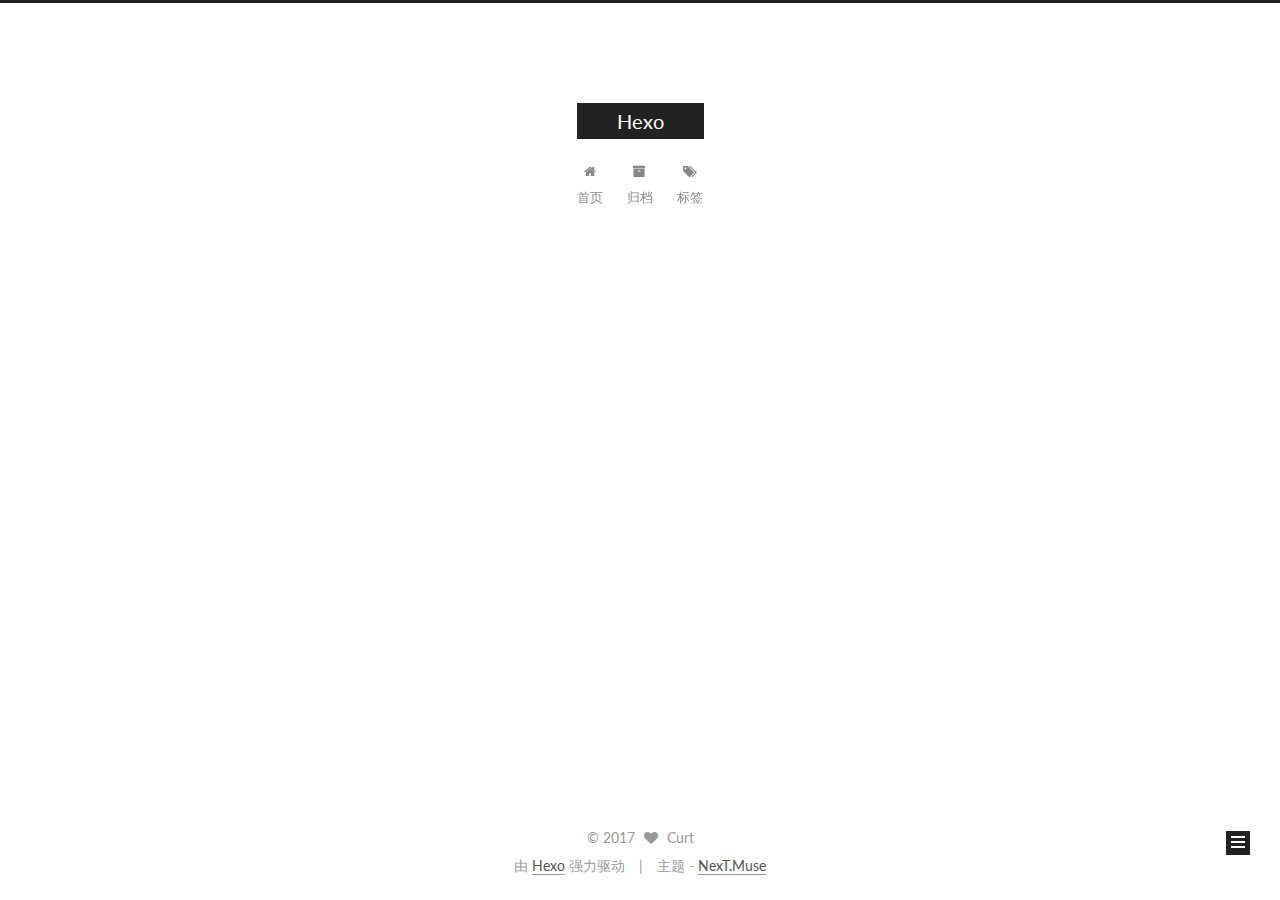
==== commit 228e32dc: "Site updated: 2017-05-02 16:54:47" ====
--- a/index.html
+++ b/index.html
@@ -5,7 +5,7 @@
   
 
 
-<html class="theme-next muse use-motion" lang="">
+<html class="theme-next muse use-motion" lang="zh-Hans">
 <head>
   <meta charset="UTF-8"/>
 <meta http-equiv="X-UA-Compatible" content="IE=edge" />
@@ -109,7 +109,7 @@
     motion: true,
     duoshuo: {
       userId: '0',
-      author: 'Author'
+      author: '博主'
     },
     algolia: {
       applicationID: '',
@@ -132,7 +132,7 @@
   <title>Hexo</title>
 </head>
 
-<body itemscope itemtype="http://schema.org/WebPage" lang="">
+<body itemscope itemtype="http://schema.org/WebPage" lang="zh-Hans">
 
   
 
@@ -197,7 +197,7 @@
             
               <i class="menu-item-icon fa fa-fw fa-home"></i> <br />
             
-            Startseite
+            首页
           </a>
         </li>
       
@@ -207,7 +207,7 @@
             
               <i class="menu-item-icon fa fa-fw fa-archive"></i> <br />
             
-            Archiv
+            归档
           </a>
         </li>
       
@@ -217,7 +217,7 @@
             
               <i class="menu-item-icon fa fa-fw fa-tags"></i> <br />
             
-            Tags
+            标签
           </a>
         </li>
       
@@ -253,7 +253,7 @@
     <link itemprop="mainEntityOfPage" href="http://yoursite.com/2017/05/02/hello-world/">
 
     <span hidden itemprop="author" itemscope itemtype="http://schema.org/Person">
-      <meta itemprop="name" content="John Doe">
+      <meta itemprop="name" content="Curt">
       <meta itemprop="description" content="">
       <meta itemprop="image" content="/images/avatar.gif">
     </span>
@@ -287,9 +287,9 @@
                 <i class="fa fa-calendar-o"></i>
               </span>
               
-                <span class="post-meta-item-text">Veröffentlicht am</span>
+                <span class="post-meta-item-text">发表于</span>
               
-              <time title="Post created" itemprop="dateCreated datePublished" datetime="2017-05-02T16:18:57+08:00">
+              <time title="创建于" itemprop="dateCreated datePublished" datetime="2017-05-02T16:18:57+08:00">
                 2017-05-02
               </time>
             
@@ -326,15 +326,7 @@
       
         
           
-            <p>Welcome to <a href="https://hexo.io/" target="_blank" rel="external">Hexo</a>! This is your very first post. Check <a href="https://hexo.io/docs/" target="_blank" rel="external">documentation</a> for more info. If you get any problems when using Hexo, you can find the answer in <a href="https://hexo.io/docs/troubleshooting.html" target="_blank" rel="external">troubleshooting</a> or you can ask me on <a href="https://github.com/hexojs/hexo/issues" target="_blank" rel="external">GitHub</a>.</p>
-<h2 id="Quick-Start"><a href="#Quick-Start" class="headerlink" title="Quick Start"></a>Quick Start</h2><h3 id="Create-a-new-post"><a href="#Create-a-new-post" class="headerlink" title="Create a new post"></a>Create a new post</h3><figure class="highlight bash"><table><tr><td class="gutter"><pre><div class="line">1</div></pre></td><td class="code"><pre><div class="line">$ hexo new <span class="string">"My New Post"</span></div></pre></td></tr></table></figure>
-<p>More info: <a href="https://hexo.io/docs/writing.html" target="_blank" rel="external">Writing</a></p>
-<h3 id="Run-server"><a href="#Run-server" class="headerlink" title="Run server"></a>Run server</h3><figure class="highlight bash"><table><tr><td class="gutter"><pre><div class="line">1</div></pre></td><td class="code"><pre><div class="line">$ hexo server</div></pre></td></tr></table></figure>
-<p>More info: <a href="https://hexo.io/docs/server.html" target="_blank" rel="external">Server</a></p>
-<h3 id="Generate-static-files"><a href="#Generate-static-files" class="headerlink" title="Generate static files"></a>Generate static files</h3><figure class="highlight bash"><table><tr><td class="gutter"><pre><div class="line">1</div></pre></td><td class="code"><pre><div class="line">$ hexo generate</div></pre></td></tr></table></figure>
-<p>More info: <a href="https://hexo.io/docs/generating.html" target="_blank" rel="external">Generating</a></p>
-<h3 id="Deploy-to-remote-sites"><a href="#Deploy-to-remote-sites" class="headerlink" title="Deploy to remote sites"></a>Deploy to remote sites</h3><figure class="highlight bash"><table><tr><td class="gutter"><pre><div class="line">1</div></pre></td><td class="code"><pre><div class="line">$ hexo deploy</div></pre></td></tr></table></figure>
-<p>More info: <a href="https://hexo.io/docs/deployment.html" target="_blank" rel="external">Deployment</a></p>
+            <p>Hello World</p>
 
           
         
@@ -403,8 +395,8 @@
         <div class="site-author motion-element" itemprop="author" itemscope itemtype="http://schema.org/Person">
           <img class="site-author-image" itemprop="image"
                src="/images/avatar.gif"
-               alt="John Doe" />
-          <p class="site-author-name" itemprop="name">John Doe</p>
+               alt="Curt" />
+          <p class="site-author-name" itemprop="name">Curt</p>
            
               <p class="site-description motion-element" itemprop="description"></p>
           
@@ -415,7 +407,7 @@
             <div class="site-state-item site-state-posts">
               <a href="/archives">
                 <span class="site-state-item-count">1</span>
-                <span class="site-state-item-name">Artikel</span>
+                <span class="site-state-item-name">日志</span>
               </a>
             </div>
           
@@ -464,16 +456,16 @@
   <span class="with-love">
     <i class="fa fa-heart"></i>
   </span>
-  <span class="author" itemprop="copyrightHolder">John Doe</span>
+  <span class="author" itemprop="copyrightHolder">Curt</span>
 </div>
 
 
 <div class="powered-by">
-  Erstellt mit  <a class="theme-link" href="https://hexo.io">Hexo</a>
+  由 <a class="theme-link" href="https://hexo.io">Hexo</a> 强力驱动
 </div>
 
 <div class="theme-info">
-  Theme -
+  主题 -
   <a class="theme-link" href="https://github.com/iissnan/hexo-theme-next">
     NexT.Muse
   </a>
--- a/css/main.css
+++ b/css/main.css
@@ -1694,7 +1694,7 @@
   width: 4px;
   height: 4px;
   border-radius: 50%;
-  background: #fffffa;
+  background: #6aff04;
 }
 .links-of-blogroll {
   font-size: 13px;
